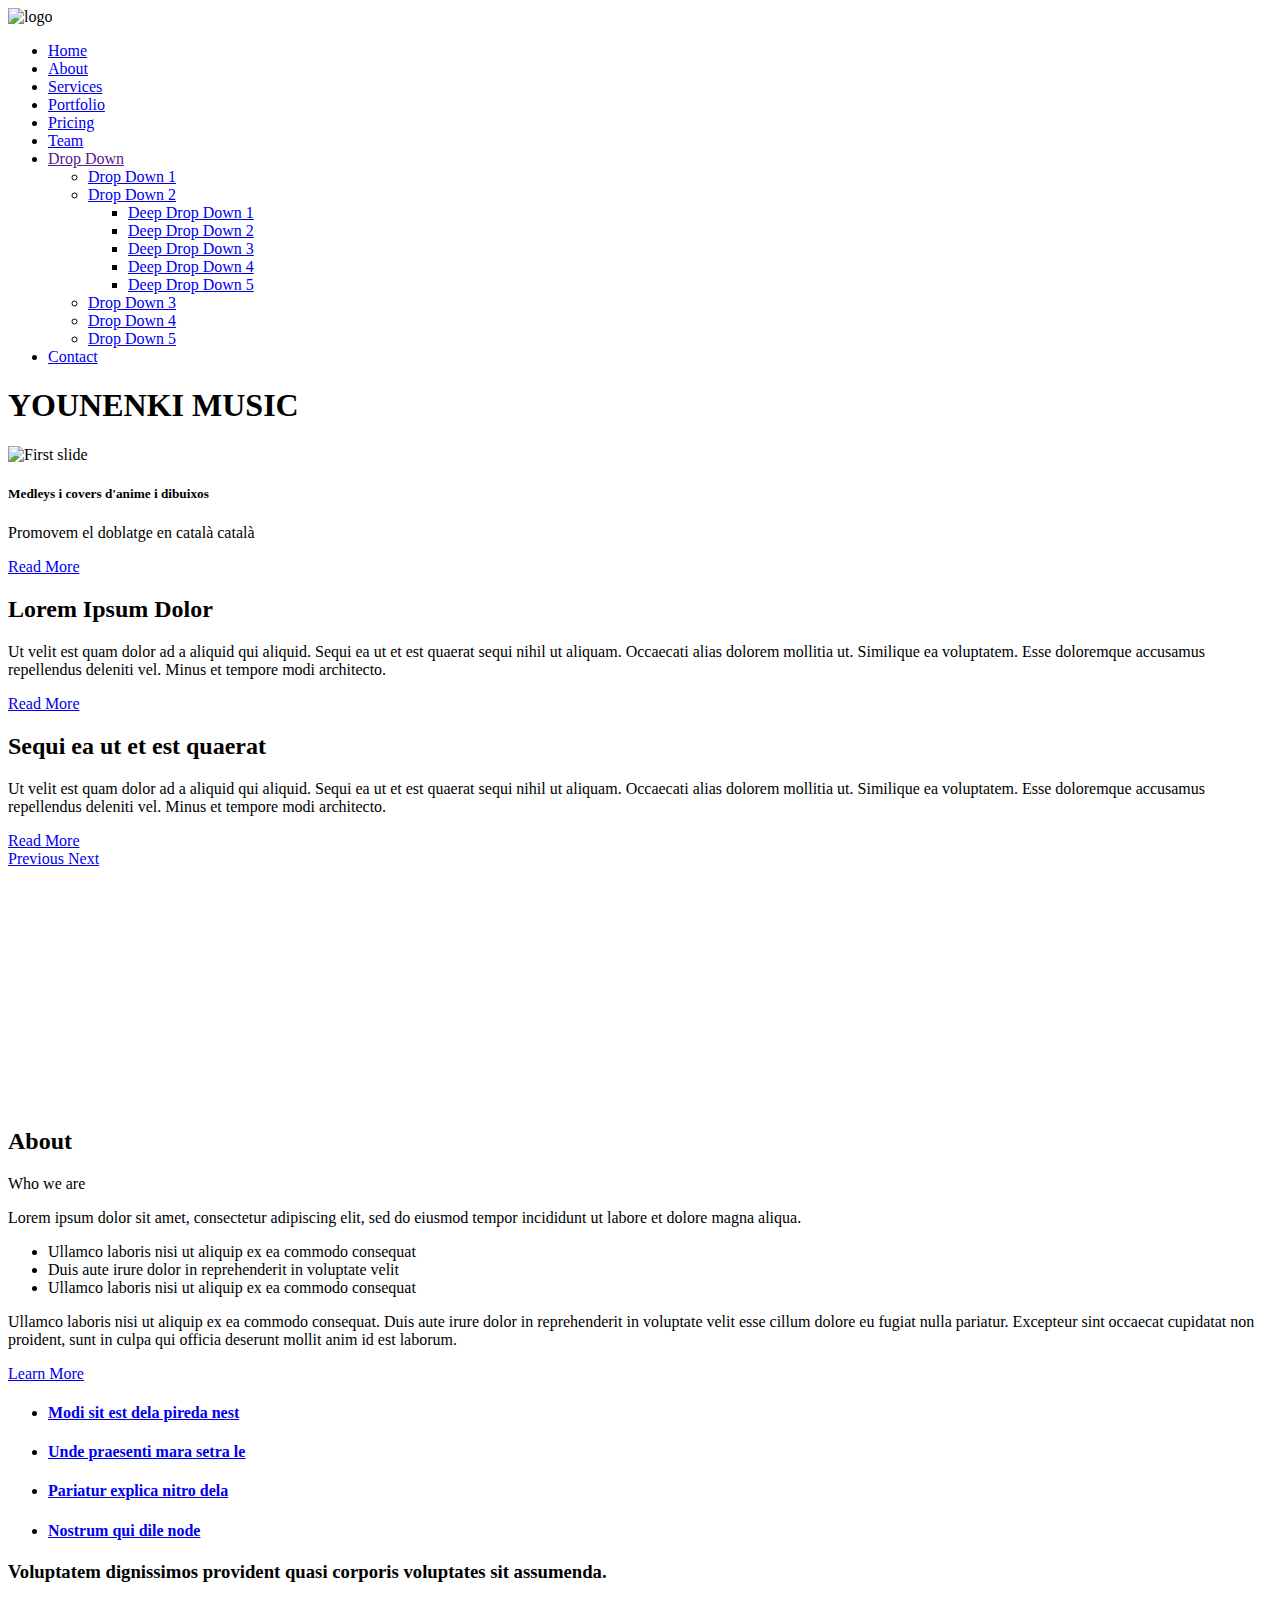
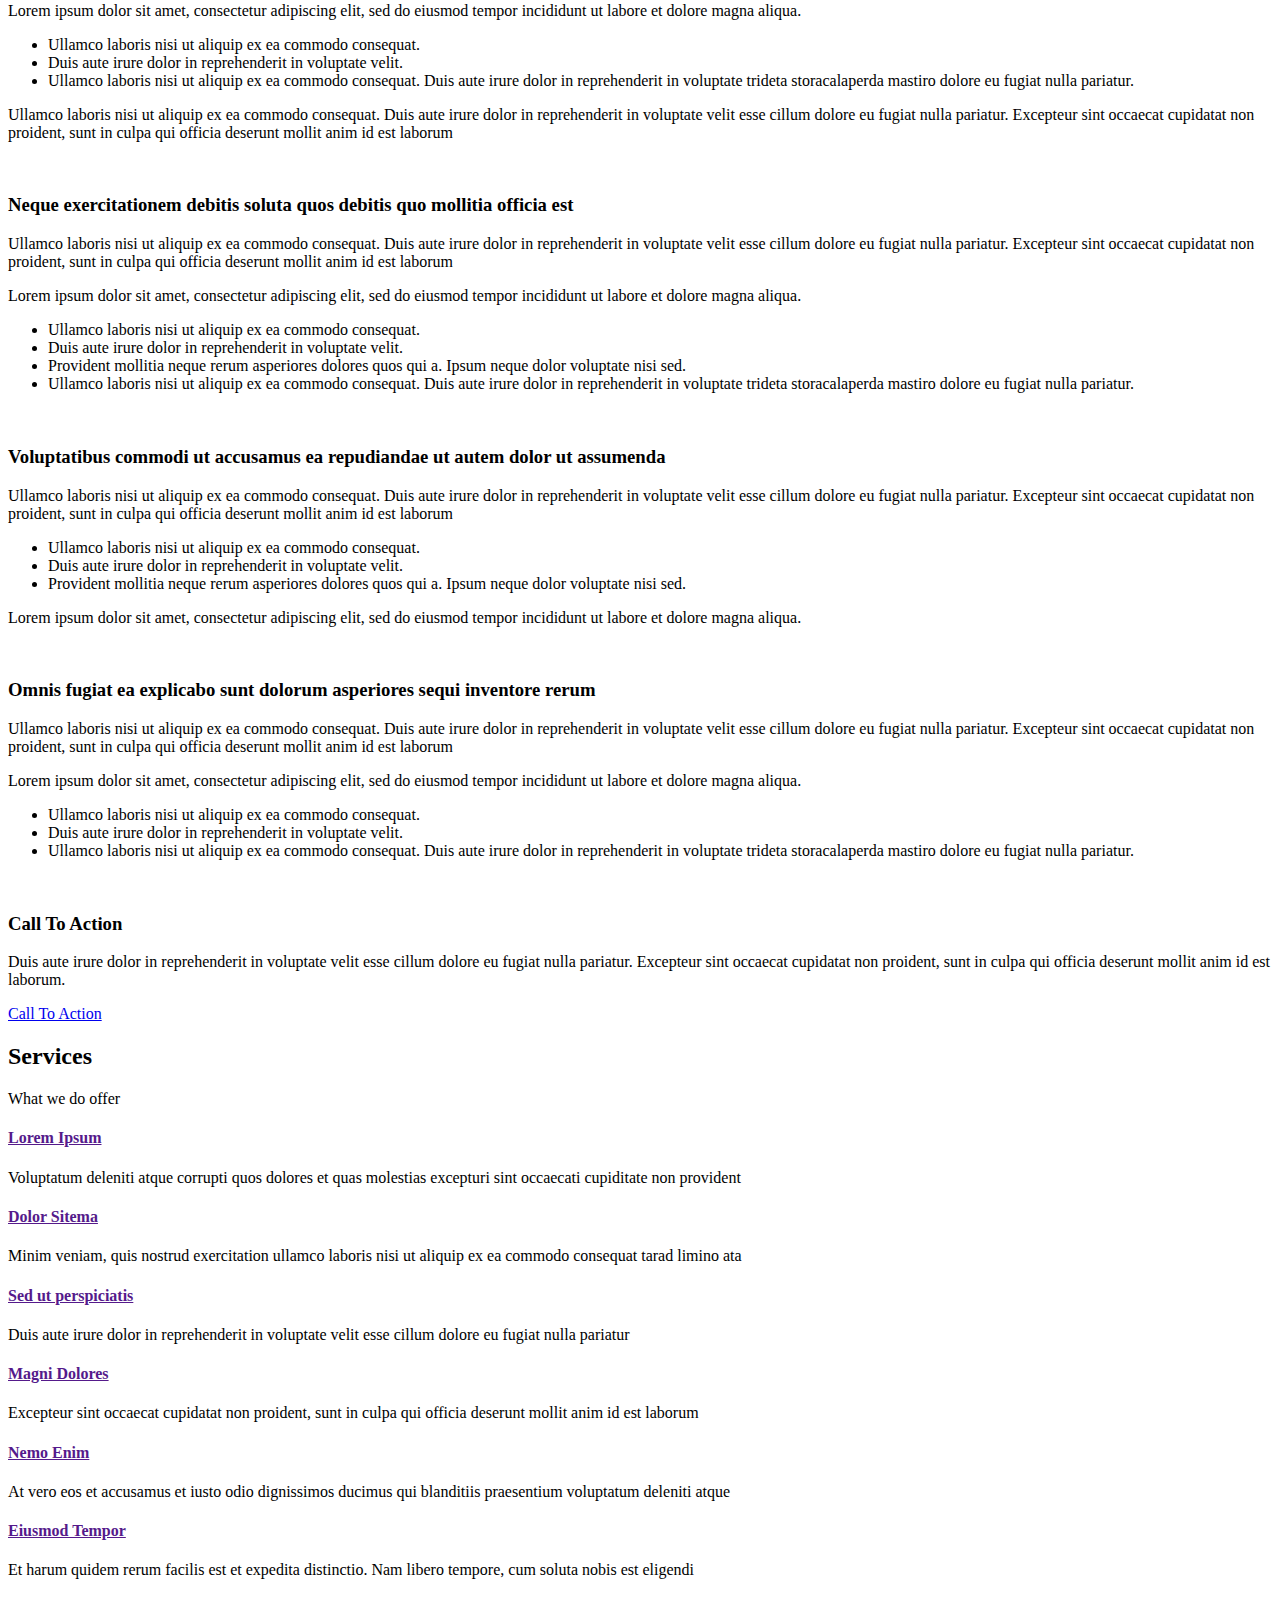
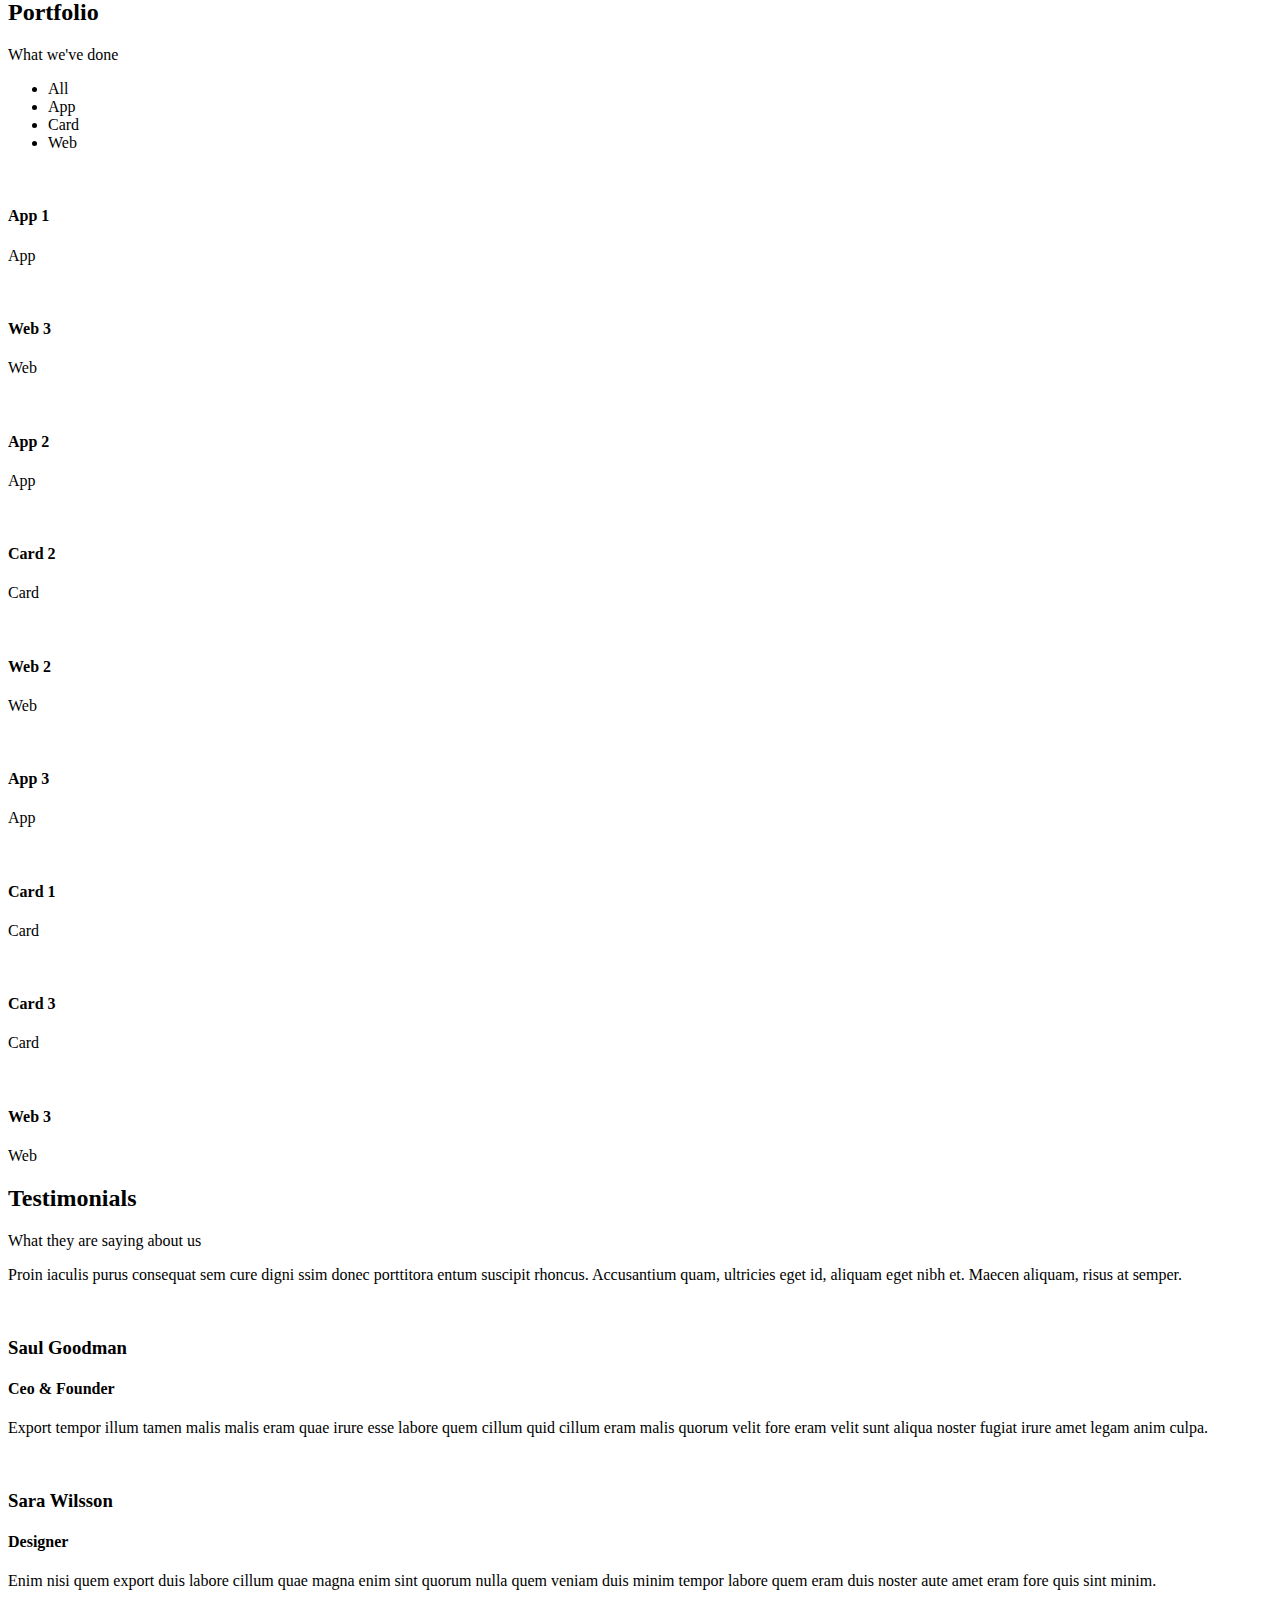
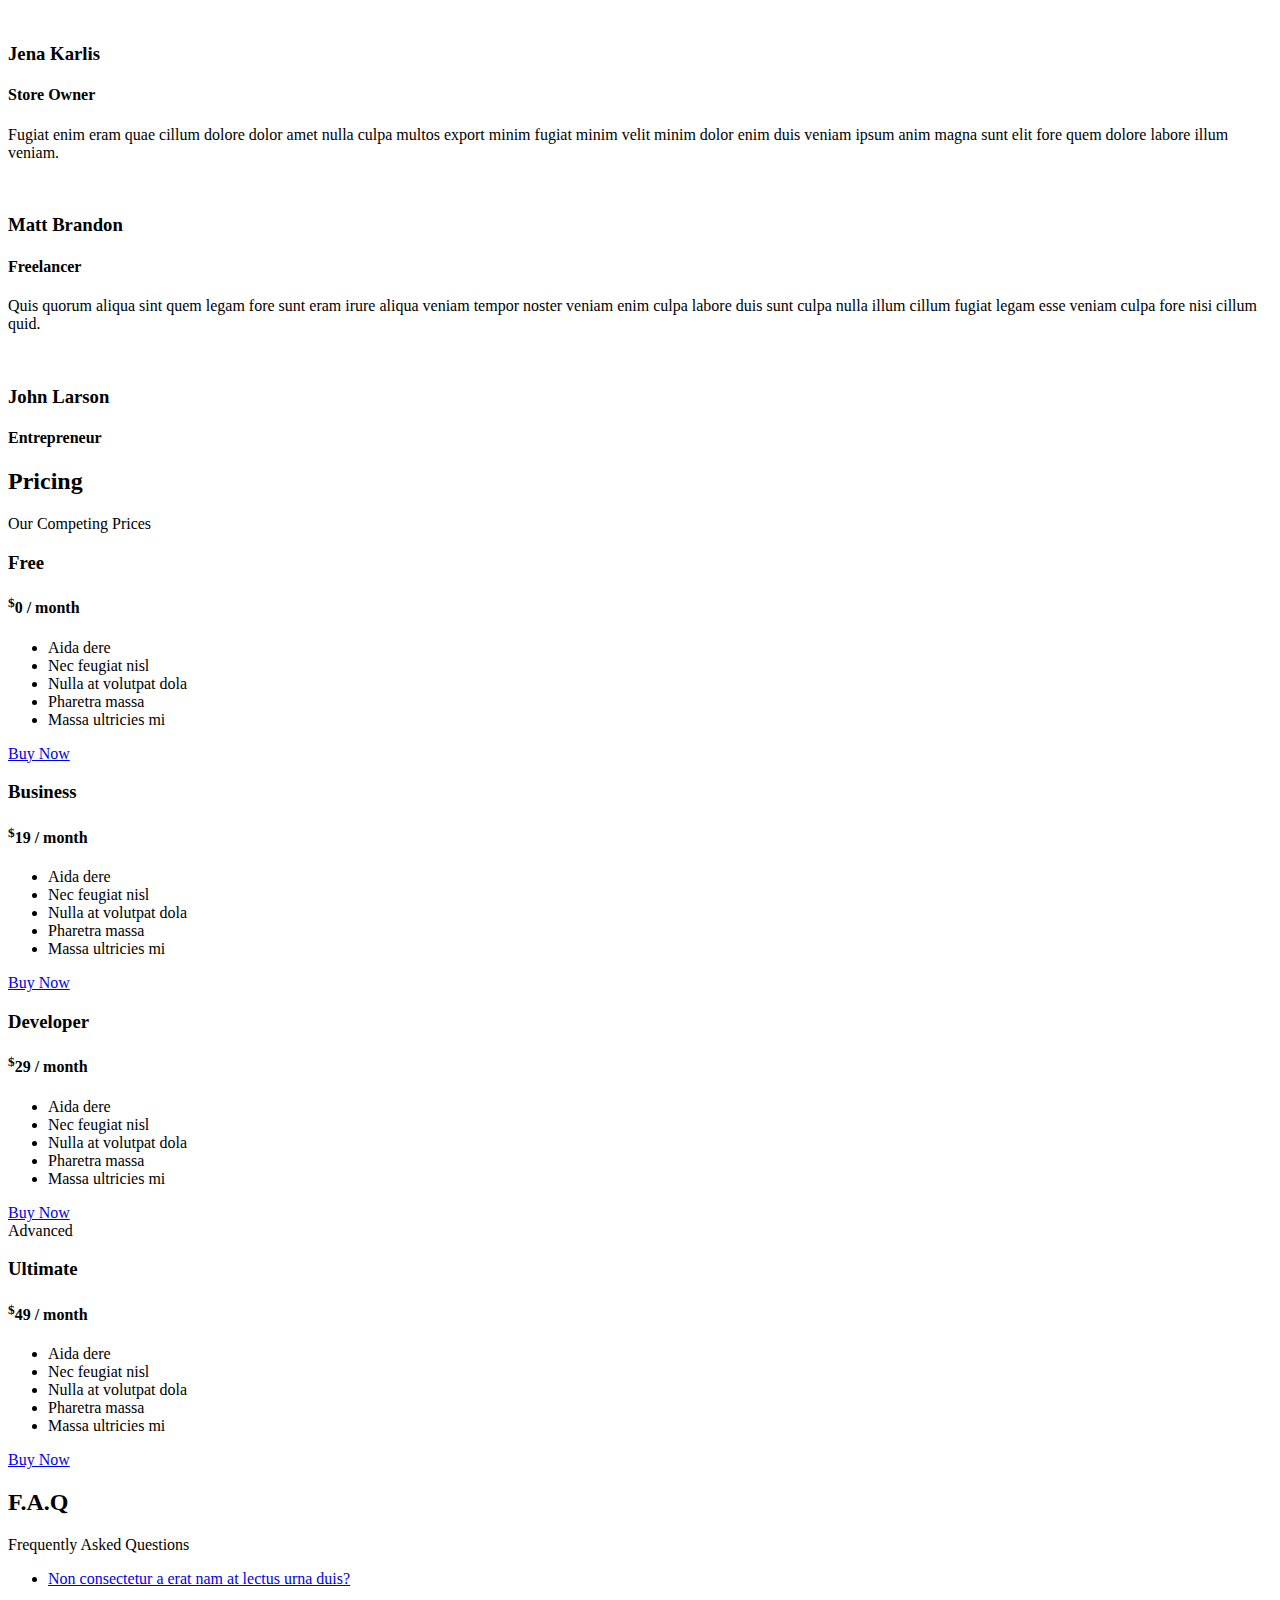
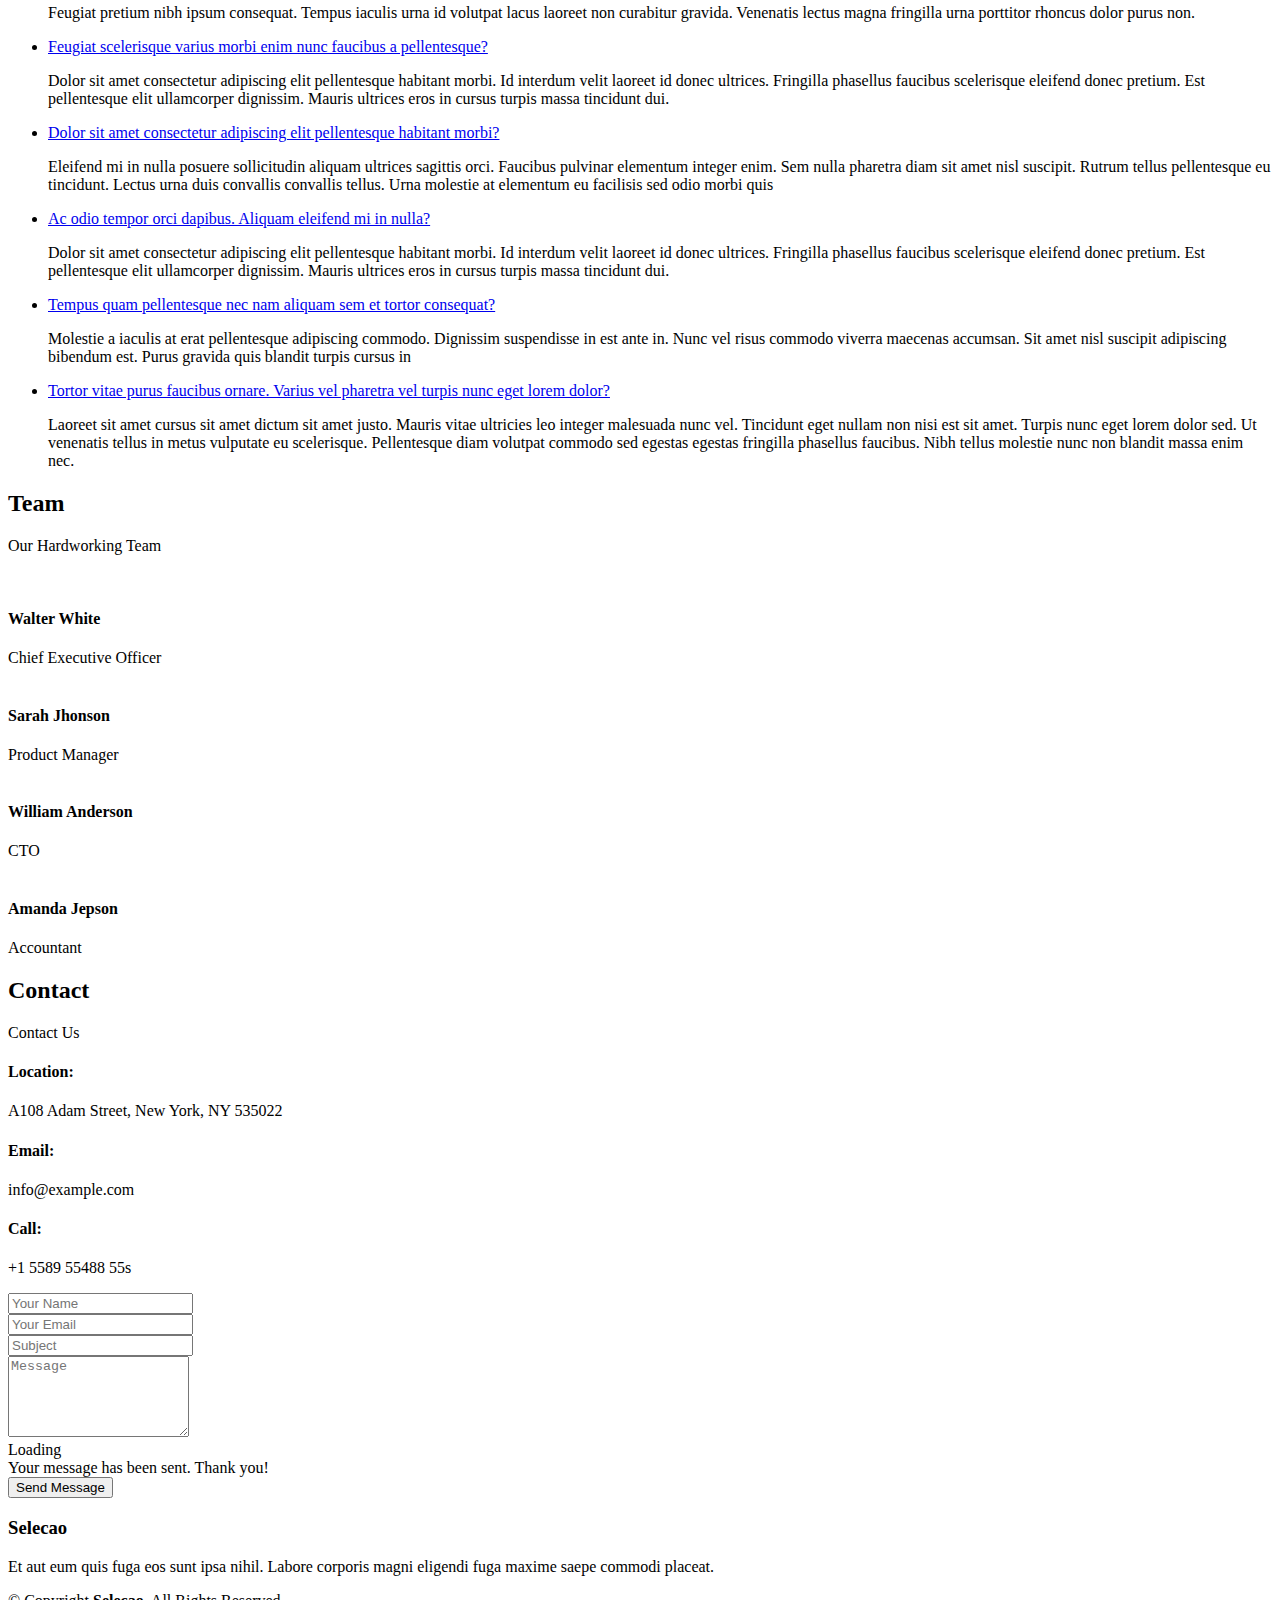
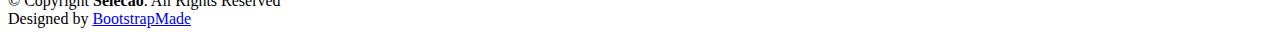
==== Ercercici N3/index.html @ 66151af5 "no message" ====
<!DOCTYPE html>
<html lang="en">

<head>
  <meta charset="utf-8">
  <meta content="width=device-width, initial-scale=1.0" name="viewport">

  <title>Selecao Bootstrap Template - Index</title>
  <meta content="" name="description">
  <meta content="" name="keywords">

  <!-- Favicons -->
  <link href="assets/img/favicon.png" rel="icon">
  <link href="assets/img/apple-touch-icon.png" rel="apple-touch-icon">

  <!-- Google Fonts -->
  <link
    href="https://fonts.googleapis.com/css?family=Open+Sans:300,300i,400,400i,600,600i,700,700i|Raleway:300,300i,400,400i,500,500i,600,600i,700,700i|Poppins:300,300i,400,400i,500,500i,600,600i,700,700i"
    rel="stylesheet">

  <!-- Vendor CSS Files -->
  <link href="assets/vendor/bootstrap/css/bootstrap.min.css" rel="stylesheet">
  <link href="assets/vendor/icofont/icofont.min.css" rel="stylesheet">
  <link href="assets/vendor/boxicons/css/boxicons.min.css" rel="stylesheet">
  <link href="assets/vendor/animate.css/animate.min.css" rel="stylesheet">
  <link href="assets/vendor/remixicon/remixicon.css" rel="stylesheet">
  <link href="assets/vendor/line-awesome/css/line-awesome.min.css" rel="stylesheet">
  <link href="assets/vendor/venobox/venobox.css" rel="stylesheet">
  <link href="assets/vendor/owl.carousel/assets/owl.carousel.min.css" rel="stylesheet">
  <link href="assets/vendor/aos/aos.css" rel="stylesheet">

  <!-- Template Main CSS File -->
  <link href="assets/css/style.css" rel="stylesheet">

  <!-- =======================================================
  * Template Name: Selecao - v2.3.1
  * Template URL: https://bootstrapmade.com/selecao-bootstrap-template/
  * Author: BootstrapMade.com
  * License: https://bootstrapmade.com/license/
  ======================================================== -->
</head>

<body>

  <!-- ======= Header ======= -->
  <header id="header" class="fixed-top d-flex align-items-center  header-transparent ">
    <div class="container d-flex align-items-center">
      <div class="logo mr-auto">
       <img src="/Bootstrap/Exercici N1 N2/img/logo.png" alt=logo>
        <!-- Uncomment below if you prefer to use an image logo -->
        <!-- <a href="index.html"><img src="assets/img/logo.png" alt="" class="img-fluid"></a>-->
      </div>

      <nav class="nav-menu d-none d-lg-block">
        <ul>
          <li class="active"><a href="index.html">Home</a></li>
          <li><a href="#about">About</a></li>
          <li><a href="#services">Services</a></li>
          <li><a href="#portfolio">Portfolio</a></li>
          <li><a href="#pricing">Pricing</a></li>
          <li><a href="#team">Team</a></li>
          <li class="drop-down"><a href="">Drop Down</a>
            <ul>
              <li><a href="#">Drop Down 1</a></li>
              <li class="drop-down"><a href="#">Drop Down 2</a>
                <ul>
                  <li><a href="#">Deep Drop Down 1</a></li>
                  <li><a href="#">Deep Drop Down 2</a></li>
                  <li><a href="#">Deep Drop Down 3</a></li>
                  <li><a href="#">Deep Drop Down 4</a></li>
                  <li><a href="#">Deep Drop Down 5</a></li>
                </ul>
              </li>
              <li><a href="#">Drop Down 3</a></li>
              <li><a href="#">Drop Down 4</a></li>
              <li><a href="#">Drop Down 5</a></li>
            </ul>
          </li>
          <li><a href="#contact">Contact</a></li>

        </ul>
      </nav><!-- .nav-menu -->

    </div>
  </header><!-- End Header -->

  <!-- ======= Hero Section ======= -->
  <section id="hero" class="d-flex flex-column justify-content-end align-items-center">
    <div id="heroCarousel" class="container carousel carousel-fade" data-ride="carousel">

      <!-- Slide 1 -->
      <div class="carousel-item active">
        <div class="carousel-container">
          <h1>YOUNENKI MUSIC</h1>
          <div id="logo-slide1">
            <img class= "w-50" src="/Bootstrap/Exercici N1 N2/img/logo.png" alt="First slide">

          </div>
          <div class="carousel-caption d-none d-md-block">
            <h5>Medleys i covers d'anime i dibuixos</h5>
            <p class="animate__animated animate__fadeInUp">Promovem el doblatge en català català<!DOCTYPE html>
            <html lang="en">
            <head>
              <meta charset="UTF-8">
              <meta http-equiv="X-UA-Compatible" content="IE=edge">
              <meta name="viewport" content="width=device-width, initial-scale=1.0">
              <title>Document</title>
            </head>
            <body>
              
            </body>
            </html></p>
            <a href="#about" class="btn-get-started animate__animated animate__fadeInUp scrollto">Read More</a>
          </div>
        </div>
      </div>

      <!-- Slide 2 -->
      <div class="carousel-item">
        <div class="carousel-container">
          <h2 class="animate__animated animate__fadeInDown">Lorem Ipsum Dolor</h2>
          <p class="animate__animated animate__fadeInUp">Ut velit est quam dolor ad a aliquid qui aliquid. Sequi ea ut
            et est quaerat sequi nihil ut aliquam. Occaecati alias dolorem mollitia ut. Similique ea voluptatem. Esse
            doloremque accusamus repellendus deleniti vel. Minus et tempore modi architecto.</p>
          <a href="#about" class="btn-get-started animate__animated animate__fadeInUp scrollto">Read More</a>
        </div>
      </div>

      <!-- Slide 3 -->
      <div class="carousel-item">
        <div class="carousel-container">
          <h2 class="animate__animated animate__fadeInDown">Sequi ea ut et est quaerat</h2>
          <p class="animate__animated animate__fadeInUp">Ut velit est quam dolor ad a aliquid qui aliquid. Sequi ea ut
            et est quaerat sequi nihil ut aliquam. Occaecati alias dolorem mollitia ut. Similique ea voluptatem. Esse
            doloremque accusamus repellendus deleniti vel. Minus et tempore modi architecto.</p>
          <a href="#about" class="btn-get-started animate__animated animate__fadeInUp scrollto">Read More</a>
        </div>
      </div>

      <a class="carousel-control-prev" href="#heroCarousel" role="button" data-slide="prev">
        <span class="carousel-control-prev-icon bx bx-chevron-left" aria-hidden="true"></span>
        <span class="sr-only">Previous</span>
      </a>

      <a class="carousel-control-next" href="#heroCarousel" role="button" data-slide="next">
        <span class="carousel-control-next-icon bx bx-chevron-right" aria-hidden="true"></span>
        <span class="sr-only">Next</span>
      </a>

    </div>

    <svg class="hero-waves" xmlns="http://www.w3.org/2000/svg" xmlns:xlink="http://www.w3.org/1999/xlink"
      viewBox="0 24 150 28 " preserveAspectRatio="none">
      <defs>
        <path id="wave-path" d="M-160 44c30 0 58-18 88-18s 58 18 88 18 58-18 88-18 58 18 88 18 v44h-352z">
      </defs>
      <g class="wave1">
        <use xlink:href="#wave-path" x="50" y="3" fill="rgba(255,255,255, .1)">
      </g>
      <g class="wave2">
        <use xlink:href="#wave-path" x="50" y="0" fill="rgba(255,255,255, .2)">
      </g>
      <g class="wave3">
        <use xlink:href="#wave-path" x="50" y="9" fill="#fff">
      </g>
    </svg>

  </section><!-- End Hero -->

  <main id="main">

    <!-- ======= About Section ======= -->
    <section id="about" class="about">
      <div class="container">

        <div class="section-title" data-aos="zoom-out">
          <h2>About</h2>
          <p>Who we are</p>
        </div>

        <div class="row content" data-aos="fade-up">
          <div class="col-lg-6">
            <p>
              Lorem ipsum dolor sit amet, consectetur adipiscing elit, sed do eiusmod tempor incididunt ut labore et
              dolore
              magna aliqua.
            </p>
            <ul>
              <li><i class="ri-check-double-line"></i> Ullamco laboris nisi ut aliquip ex ea commodo consequat</li>
              <li><i class="ri-check-double-line"></i> Duis aute irure dolor in reprehenderit in voluptate velit</li>
              <li><i class="ri-check-double-line"></i> Ullamco laboris nisi ut aliquip ex ea commodo consequat</li>
            </ul>
          </div>
          <div class="col-lg-6 pt-4 pt-lg-0">
            <p>
              Ullamco laboris nisi ut aliquip ex ea commodo consequat. Duis aute irure dolor in reprehenderit in
              voluptate
              velit esse cillum dolore eu fugiat nulla pariatur. Excepteur sint occaecat cupidatat non proident, sunt in
              culpa qui officia deserunt mollit anim id est laborum.
            </p>
            <a href="#" class="btn-learn-more">Learn More</a>
          </div>
        </div>

      </div>
    </section><!-- End About Section -->

    <!-- ======= Features Section ======= -->
    <section id="features" class="features">
      <div class="container">

        <ul class="nav nav-tabs row d-flex">
          <li class="nav-item col-3" data-aos="zoom-in">
            <a class="nav-link active show" data-toggle="tab" href="#tab-1">
              <i class="ri-gps-line"></i>
              <h4 class="d-none d-lg-block">Modi sit est dela pireda nest</h4>
            </a>
          </li>
          <li class="nav-item col-3" data-aos="zoom-in" data-aos-delay="100">
            <a class="nav-link" data-toggle="tab" href="#tab-2">
              <i class="ri-body-scan-line"></i>
              <h4 class="d-none d-lg-block">Unde praesenti mara setra le</h4>
            </a>
          </li>
          <li class="nav-item col-3" data-aos="zoom-in" data-aos-delay="200">
            <a class="nav-link" data-toggle="tab" href="#tab-3">
              <i class="ri-sun-line"></i>
              <h4 class="d-none d-lg-block">Pariatur explica nitro dela</h4>
            </a>
          </li>
          <li class="nav-item col-3" data-aos="zoom-in" data-aos-delay="300">
            <a class="nav-link" data-toggle="tab" href="#tab-4">
              <i class="ri-store-line"></i>
              <h4 class="d-none d-lg-block">Nostrum qui dile node</h4>
            </a>
          </li>
        </ul>

        <div class="tab-content" data-aos="fade-up">
          <div class="tab-pane active show" id="tab-1">
            <div class="row">
              <div class="col-lg-6 order-2 order-lg-1 mt-3 mt-lg-0">
                <h3>Voluptatem dignissimos provident quasi corporis voluptates sit assumenda.</h3>
                <p class="font-italic">
                  Lorem ipsum dolor sit amet, consectetur adipiscing elit, sed do eiusmod tempor incididunt ut labore et
                  dolore
                  magna aliqua.
                </p>
                <ul>
                  <li><i class="ri-check-double-line"></i> Ullamco laboris nisi ut aliquip ex ea commodo consequat.</li>
                  <li><i class="ri-check-double-line"></i> Duis aute irure dolor in reprehenderit in voluptate velit.
                  </li>
                  <li><i class="ri-check-double-line"></i> Ullamco laboris nisi ut aliquip ex ea commodo consequat. Duis
                    aute irure dolor in reprehenderit in voluptate trideta storacalaperda mastiro dolore eu fugiat nulla
                    pariatur.</li>
                </ul>
                <p>
                  Ullamco laboris nisi ut aliquip ex ea commodo consequat. Duis aute irure dolor in reprehenderit in
                  voluptate
                  velit esse cillum dolore eu fugiat nulla pariatur. Excepteur sint occaecat cupidatat non proident,
                  sunt in
                  culpa qui officia deserunt mollit anim id est laborum
                </p>
              </div>
              <div class="col-lg-6 order-1 order-lg-2 text-center">
                <img src="assets/img/features-1.png" alt="" class="img-fluid">
              </div>
            </div>
          </div>
          <div class="tab-pane" id="tab-2">
            <div class="row">
              <div class="col-lg-6 order-2 order-lg-1 mt-3 mt-lg-0">
                <h3>Neque exercitationem debitis soluta quos debitis quo mollitia officia est</h3>
                <p>
                  Ullamco laboris nisi ut aliquip ex ea commodo consequat. Duis aute irure dolor in reprehenderit in
                  voluptate
                  velit esse cillum dolore eu fugiat nulla pariatur. Excepteur sint occaecat cupidatat non proident,
                  sunt in
                  culpa qui officia deserunt mollit anim id est laborum
                </p>
                <p class="font-italic">
                  Lorem ipsum dolor sit amet, consectetur adipiscing elit, sed do eiusmod tempor incididunt ut labore et
                  dolore
                  magna aliqua.
                </p>
                <ul>
                  <li><i class="ri-check-double-line"></i> Ullamco laboris nisi ut aliquip ex ea commodo consequat.</li>
                  <li><i class="ri-check-double-line"></i> Duis aute irure dolor in reprehenderit in voluptate velit.
                  </li>
                  <li><i class="ri-check-double-line"></i> Provident mollitia neque rerum asperiores dolores quos qui a.
                    Ipsum neque dolor voluptate nisi sed.</li>
                  <li><i class="ri-check-double-line"></i> Ullamco laboris nisi ut aliquip ex ea commodo consequat. Duis
                    aute irure dolor in reprehenderit in voluptate trideta storacalaperda mastiro dolore eu fugiat nulla
                    pariatur.</li>
                </ul>
              </div>
              <div class="col-lg-6 order-1 order-lg-2 text-center">
                <img src="assets/img/features-2.png" alt="" class="img-fluid">
              </div>
            </div>
          </div>
          <div class="tab-pane" id="tab-3">
            <div class="row">
              <div class="col-lg-6 order-2 order-lg-1 mt-3 mt-lg-0">
                <h3>Voluptatibus commodi ut accusamus ea repudiandae ut autem dolor ut assumenda</h3>
                <p>
                  Ullamco laboris nisi ut aliquip ex ea commodo consequat. Duis aute irure dolor in reprehenderit in
                  voluptate
                  velit esse cillum dolore eu fugiat nulla pariatur. Excepteur sint occaecat cupidatat non proident,
                  sunt in
                  culpa qui officia deserunt mollit anim id est laborum
                </p>
                <ul>
                  <li><i class="ri-check-double-line"></i> Ullamco laboris nisi ut aliquip ex ea commodo consequat.</li>
                  <li><i class="ri-check-double-line"></i> Duis aute irure dolor in reprehenderit in voluptate velit.
                  </li>
                  <li><i class="ri-check-double-line"></i> Provident mollitia neque rerum asperiores dolores quos qui a.
                    Ipsum neque dolor voluptate nisi sed.</li>
                </ul>
                <p class="font-italic">
                  Lorem ipsum dolor sit amet, consectetur adipiscing elit, sed do eiusmod tempor incididunt ut labore et
                  dolore
                  magna aliqua.
                </p>
              </div>
              <div class="col-lg-6 order-1 order-lg-2 text-center">
                <img src="assets/img/features-3.png" alt="" class="img-fluid">
              </div>
            </div>
          </div>
          <div class="tab-pane" id="tab-4">
            <div class="row">
              <div class="col-lg-6 order-2 order-lg-1 mt-3 mt-lg-0">
                <h3>Omnis fugiat ea explicabo sunt dolorum asperiores sequi inventore rerum</h3>
                <p>
                  Ullamco laboris nisi ut aliquip ex ea commodo consequat. Duis aute irure dolor in reprehenderit in
                  voluptate
                  velit esse cillum dolore eu fugiat nulla pariatur. Excepteur sint occaecat cupidatat non proident,
                  sunt in
                  culpa qui officia deserunt mollit anim id est laborum
                </p>
                <p class="font-italic">
                  Lorem ipsum dolor sit amet, consectetur adipiscing elit, sed do eiusmod tempor incididunt ut labore et
                  dolore
                  magna aliqua.
                </p>
                <ul>
                  <li><i class="ri-check-double-line"></i> Ullamco laboris nisi ut aliquip ex ea commodo consequat.</li>
                  <li><i class="ri-check-double-line"></i> Duis aute irure dolor in reprehenderit in voluptate velit.
                  </li>
                  <li><i class="ri-check-double-line"></i> Ullamco laboris nisi ut aliquip ex ea commodo consequat. Duis
                    aute irure dolor in reprehenderit in voluptate trideta storacalaperda mastiro dolore eu fugiat nulla
                    pariatur.</li>
                </ul>
              </div>
              <div class="col-lg-6 order-1 order-lg-2 text-center">
                <img src="assets/img/features-4.png" alt="" class="img-fluid">
              </div>
            </div>
          </div>
        </div>

      </div>
    </section><!-- End Features Section -->

    <!-- ======= Cta Section ======= -->
    <section id="cta" class="cta">
      <div class="container">

        <div class="row" data-aos="zoom-out">
          <div class="col-lg-9 text-center text-lg-left">
            <h3>Call To Action</h3>
            <p> Duis aute irure dolor in reprehenderit in voluptate velit esse cillum dolore eu fugiat nulla pariatur.
              Excepteur sint occaecat cupidatat non proident, sunt in culpa qui officia deserunt mollit anim id est
              laborum.</p>
          </div>
          <div class="col-lg-3 cta-btn-container text-center">
            <a class="cta-btn align-middle" href="#">Call To Action</a>
          </div>
        </div>

      </div>
    </section><!-- End Cta Section -->

    <!-- ======= Services Section ======= -->
    <section id="services" class="services">
      <div class="container">

        <div class="section-title" data-aos="zoom-out">
          <h2>Services</h2>
          <p>What we do offer</p>
        </div>

        <div class="row">
          <div class="col-lg-4 col-md-6">
            <div class="icon-box" data-aos="zoom-in-left">
              <div class="icon"><i class="las la-basketball-ball" style="color: #ff689b;"></i></div>
              <h4 class="title"><a href="">Lorem Ipsum</a></h4>
              <p class="description">Voluptatum deleniti atque corrupti quos dolores et quas molestias excepturi sint
                occaecati cupiditate non provident</p>
            </div>
          </div>
          <div class="col-lg-4 col-md-6 mt-5 mt-md-0">
            <div class="icon-box" data-aos="zoom-in-left" data-aos-delay="100">
              <div class="icon"><i class="las la-book" style="color: #e9bf06;"></i></div>
              <h4 class="title"><a href="">Dolor Sitema</a></h4>
              <p class="description">Minim veniam, quis nostrud exercitation ullamco laboris nisi ut aliquip ex ea
                commodo consequat tarad limino ata</p>
            </div>
          </div>

          <div class="col-lg-4 col-md-6 mt-5 mt-lg-0 ">
            <div class="icon-box" data-aos="zoom-in-left" data-aos-delay="200">
              <div class="icon"><i class="las la-file-alt" style="color: #3fcdc7;"></i></div>
              <h4 class="title"><a href="">Sed ut perspiciatis</a></h4>
              <p class="description">Duis aute irure dolor in reprehenderit in voluptate velit esse cillum dolore eu
                fugiat nulla pariatur</p>
            </div>
          </div>
          <div class="col-lg-4 col-md-6 mt-5">
            <div class="icon-box" data-aos="zoom-in-left" data-aos-delay="300">
              <div class="icon"><i class="las la-tachometer-alt" style="color:#41cf2e;"></i></div>
              <h4 class="title"><a href="">Magni Dolores</a></h4>
              <p class="description">Excepteur sint occaecat cupidatat non proident, sunt in culpa qui officia deserunt
                mollit anim id est laborum</p>
            </div>
          </div>

          <div class="col-lg-4 col-md-6 mt-5">
            <div class="icon-box" data-aos="zoom-in-left" data-aos-delay="400">
              <div class="icon"><i class="las la-globe-americas" style="color: #d6ff22;"></i></div>
              <h4 class="title"><a href="">Nemo Enim</a></h4>
              <p class="description">At vero eos et accusamus et iusto odio dignissimos ducimus qui blanditiis
                praesentium voluptatum deleniti atque</p>
            </div>
          </div>
          <div class="col-lg-4 col-md-6 mt-5">
            <div class="icon-box" data-aos="zoom-in-left" data-aos-delay="500">
              <div class="icon"><i class="las la-clock" style="color: #4680ff;"></i></div>
              <h4 class="title"><a href="">Eiusmod Tempor</a></h4>
              <p class="description">Et harum quidem rerum facilis est et expedita distinctio. Nam libero tempore, cum
                soluta nobis est eligendi</p>
            </div>
          </div>
        </div>

      </div>
    </section><!-- End Services Section -->

    <!-- ======= Portfolio Section ======= -->
    <section id="portfolio" class="portfolio">
      <div class="container">

        <div class="section-title" data-aos="zoom-out">
          <h2>Portfolio</h2>
          <p>What we've done</p>
        </div>

        <ul id="portfolio-flters" class="d-flex justify-content-end" data-aos="fade-up">
          <li data-filter="*" class="filter-active">All</li>
          <li data-filter=".filter-app">App</li>
          <li data-filter=".filter-card">Card</li>
          <li data-filter=".filter-web">Web</li>
        </ul>

        <div class="row portfolio-container" data-aos="fade-up">

          <div class="col-lg-4 col-md-6 portfolio-item filter-app">
            <div class="portfolio-img"><img src="assets/img/portfolio/portfolio-1.jpg" class="img-fluid" alt=""></div>
            <div class="portfolio-info">
              <h4>App 1</h4>
              <p>App</p>
              <a href="assets/img/portfolio/portfolio-1.jpg" data-gall="portfolioGallery" class="venobox preview-link"
                title="App 1"><i class="bx bx-plus"></i></a>
              <a href="portfolio-details.html" class="details-link" title="More Details"><i class="bx bx-link"></i></a>
            </div>
          </div>

          <div class="col-lg-4 col-md-6 portfolio-item filter-web">
            <div class="portfolio-img"><img src="assets/img/portfolio/portfolio-2.jpg" class="img-fluid" alt=""></div>
            <div class="portfolio-info">
              <h4>Web 3</h4>
              <p>Web</p>
              <a href="assets/img/portfolio/portfolio-2.jpg" data-gall="portfolioGallery" class="venobox preview-link"
                title="Web 3"><i class="bx bx-plus"></i></a>
              <a href="portfolio-details.html" class="details-link" title="More Details"><i class="bx bx-link"></i></a>
            </div>
          </div>

          <div class="col-lg-4 col-md-6 portfolio-item filter-app">
            <div class="portfolio-img"><img src="assets/img/portfolio/portfolio-3.jpg" class="img-fluid" alt=""></div>
            <div class="portfolio-info">
              <h4>App 2</h4>
              <p>App</p>
              <a href="assets/img/portfolio/portfolio-3.jpg" data-gall="portfolioGallery" class="venobox preview-link"
                title="App 2"><i class="bx bx-plus"></i></a>
              <a href="portfolio-details.html" class="details-link" title="More Details"><i class="bx bx-link"></i></a>
            </div>
          </div>

          <div class="col-lg-4 col-md-6 portfolio-item filter-card">
            <div class="portfolio-img"><img src="assets/img/portfolio/portfolio-4.jpg" class="img-fluid" alt=""></div>
            <div class="portfolio-info">
              <h4>Card 2</h4>
              <p>Card</p>
              <a href="assets/img/portfolio/portfolio-4.jpg" data-gall="portfolioGallery" class="venobox preview-link"
                title="Card 2"><i class="bx bx-plus"></i></a>
              <a href="portfolio-details.html" class="details-link" title="More Details"><i class="bx bx-link"></i></a>
            </div>
          </div>

          <div class="col-lg-4 col-md-6 portfolio-item filter-web">
            <div class="portfolio-img"><img src="assets/img/portfolio/portfolio-5.jpg" class="img-fluid" alt=""></div>
            <div class="portfolio-info">
              <h4>Web 2</h4>
              <p>Web</p>
              <a href="assets/img/portfolio/portfolio-5.jpg" data-gall="portfolioGallery" class="venobox preview-link"
                title="Web 2"><i class="bx bx-plus"></i></a>
              <a href="portfolio-details.html" class="details-link" title="More Details"><i class="bx bx-link"></i></a>
            </div>
          </div>

          <div class="col-lg-4 col-md-6 portfolio-item filter-app">
            <div class="portfolio-img"><img src="assets/img/portfolio/portfolio-6.jpg" class="img-fluid" alt=""></div>
            <div class="portfolio-info">
              <h4>App 3</h4>
              <p>App</p>
              <a href="assets/img/portfolio/portfolio-6.jpg" data-gall="portfolioGallery" class="venobox preview-link"
                title="App 3"><i class="bx bx-plus"></i></a>
              <a href="portfolio-details.html" class="details-link" title="More Details"><i class="bx bx-link"></i></a>
            </div>
          </div>

          <div class="col-lg-4 col-md-6 portfolio-item filter-card">
            <div class="portfolio-img"><img src="assets/img/portfolio/portfolio-7.jpg" class="img-fluid" alt=""></div>
            <div class="portfolio-info">
              <h4>Card 1</h4>
              <p>Card</p>
              <a href="assets/img/portfolio/portfolio-7.jpg" data-gall="portfolioGallery" class="venobox preview-link"
                title="Card 1"><i class="bx bx-plus"></i></a>
              <a href="portfolio-details.html" class="details-link" title="More Details"><i class="bx bx-link"></i></a>
            </div>
          </div>

          <div class="col-lg-4 col-md-6 portfolio-item filter-card">
            <div class="portfolio-img"><img src="assets/img/portfolio/portfolio-8.jpg" class="img-fluid" alt=""></div>
            <div class="portfolio-info">
              <h4>Card 3</h4>
              <p>Card</p>
              <a href="assets/img/portfolio/portfolio-8.jpg" data-gall="portfolioGallery" class="venobox preview-link"
                title="Card 3"><i class="bx bx-plus"></i></a>
              <a href="portfolio-details.html" class="details-link" title="More Details"><i class="bx bx-link"></i></a>
            </div>
          </div>

          <div class="col-lg-4 col-md-6 portfolio-item filter-web">
            <div class="portfolio-img"><img src="assets/img/portfolio/portfolio-9.jpg" class="img-fluid" alt=""></div>
            <div class="portfolio-info">
              <h4>Web 3</h4>
              <p>Web</p>
              <a href="assets/img/portfolio/portfolio-9.jpg" data-gall="portfolioGallery" class="venobox preview-link"
                title="Web 3"><i class="bx bx-plus"></i></a>
              <a href="portfolio-details.html" class="details-link" title="More Details"><i class="bx bx-link"></i></a>
            </div>
          </div>

        </div>

      </div>
    </section><!-- End Portfolio Section -->

    <!-- ======= Testimonials Section ======= -->
    <section id="testimonials" class="testimonials">
      <div class="container">

        <div class="section-title" data-aos="zoom-out">
          <h2>Testimonials</h2>
          <p>What they are saying about us</p>
        </div>

        <div class="owl-carousel testimonials-carousel" data-aos="fade-up">

          <div class="testimonial-item">
            <p>
              <i class="bx bxs-quote-alt-left quote-icon-left"></i>
              Proin iaculis purus consequat sem cure digni ssim donec porttitora entum suscipit rhoncus. Accusantium
              quam, ultricies eget id, aliquam eget nibh et. Maecen aliquam, risus at semper.
              <i class="bx bxs-quote-alt-right quote-icon-right"></i>
            </p>
            <img src="assets/img/testimonials/testimonials-1.jpg" class="testimonial-img" alt="">
            <h3>Saul Goodman</h3>
            <h4>Ceo &amp; Founder</h4>
          </div>

          <div class="testimonial-item">
            <p>
              <i class="bx bxs-quote-alt-left quote-icon-left"></i>
              Export tempor illum tamen malis malis eram quae irure esse labore quem cillum quid cillum eram malis
              quorum velit fore eram velit sunt aliqua noster fugiat irure amet legam anim culpa.
              <i class="bx bxs-quote-alt-right quote-icon-right"></i>
            </p>
            <img src="assets/img/testimonials/testimonials-2.jpg" class="testimonial-img" alt="">
            <h3>Sara Wilsson</h3>
            <h4>Designer</h4>
          </div>

          <div class="testimonial-item">
            <p>
              <i class="bx bxs-quote-alt-left quote-icon-left"></i>
              Enim nisi quem export duis labore cillum quae magna enim sint quorum nulla quem veniam duis minim tempor
              labore quem eram duis noster aute amet eram fore quis sint minim.
              <i class="bx bxs-quote-alt-right quote-icon-right"></i>
            </p>
            <img src="assets/img/testimonials/testimonials-3.jpg" class="testimonial-img" alt="">
            <h3>Jena Karlis</h3>
            <h4>Store Owner</h4>
          </div>

          <div class="testimonial-item">
            <p>
              <i class="bx bxs-quote-alt-left quote-icon-left"></i>
              Fugiat enim eram quae cillum dolore dolor amet nulla culpa multos export minim fugiat minim velit minim
              dolor enim duis veniam ipsum anim magna sunt elit fore quem dolore labore illum veniam.
              <i class="bx bxs-quote-alt-right quote-icon-right"></i>
            </p>
            <img src="assets/img/testimonials/testimonials-4.jpg" class="testimonial-img" alt="">
            <h3>Matt Brandon</h3>
            <h4>Freelancer</h4>
          </div>

          <div class="testimonial-item">
            <p>
              <i class="bx bxs-quote-alt-left quote-icon-left"></i>
              Quis quorum aliqua sint quem legam fore sunt eram irure aliqua veniam tempor noster veniam enim culpa
              labore duis sunt culpa nulla illum cillum fugiat legam esse veniam culpa fore nisi cillum quid.
              <i class="bx bxs-quote-alt-right quote-icon-right"></i>
            </p>
            <img src="assets/img/testimonials/testimonials-5.jpg" class="testimonial-img" alt="">
            <h3>John Larson</h3>
            <h4>Entrepreneur</h4>
          </div>

        </div>

      </div>
    </section><!-- End Testimonials Section -->

    <!-- ======= Pricing Section ======= -->
    <section id="pricing" class="pricing">
      <div class="container">

        <div class="section-title" data-aos="zoom-out">
          <h2>Pricing</h2>
          <p>Our Competing Prices</p>
        </div>

        <div class="row">

          <div class="col-lg-3 col-md-6">
            <div class="box" data-aos="zoom-in">
              <h3>Free</h3>
              <h4><sup>$</sup>0<span> / month</span></h4>
              <ul>
                <li>Aida dere</li>
                <li>Nec feugiat nisl</li>
                <li>Nulla at volutpat dola</li>
                <li class="na">Pharetra massa</li>
                <li class="na">Massa ultricies mi</li>
              </ul>
              <div class="btn-wrap">
                <a href="#" class="btn-buy">Buy Now</a>
              </div>
            </div>
          </div>

          <div class="col-lg-3 col-md-6 mt-4 mt-md-0">
            <div class="box featured" data-aos="zoom-in" data-aos-delay="100">
              <h3>Business</h3>
              <h4><sup>$</sup>19<span> / month</span></h4>
              <ul>
                <li>Aida dere</li>
                <li>Nec feugiat nisl</li>
                <li>Nulla at volutpat dola</li>
                <li>Pharetra massa</li>
                <li class="na">Massa ultricies mi</li>
              </ul>
              <div class="btn-wrap">
                <a href="#" class="btn-buy">Buy Now</a>
              </div>
            </div>
          </div>

          <div class="col-lg-3 col-md-6 mt-4 mt-lg-0">
            <div class="box" data-aos="zoom-in" data-aos-delay="200">
              <h3>Developer</h3>
              <h4><sup>$</sup>29<span> / month</span></h4>
              <ul>
                <li>Aida dere</li>
                <li>Nec feugiat nisl</li>
                <li>Nulla at volutpat dola</li>
                <li>Pharetra massa</li>
                <li>Massa ultricies mi</li>
              </ul>
              <div class="btn-wrap">
                <a href="#" class="btn-buy">Buy Now</a>
              </div>
            </div>
          </div>

          <div class="col-lg-3 col-md-6 mt-4 mt-lg-0">
            <div class="box" data-aos="zoom-in" data-aos-delay="300">
              <span class="advanced">Advanced</span>
              <h3>Ultimate</h3>
              <h4><sup>$</sup>49<span> / month</span></h4>
              <ul>
                <li>Aida dere</li>
                <li>Nec feugiat nisl</li>
                <li>Nulla at volutpat dola</li>
                <li>Pharetra massa</li>
                <li>Massa ultricies mi</li>
              </ul>
              <div class="btn-wrap">
                <a href="#" class="btn-buy">Buy Now</a>
              </div>
            </div>
          </div>

        </div>

      </div>
    </section><!-- End Pricing Section -->

    <!-- ======= F.A.Q Section ======= -->
    <section id="faq" class="faq">
      <div class="container">

        <div class="section-title" data-aos="zoom-out">
          <h2>F.A.Q</h2>
          <p>Frequently Asked Questions</p>
        </div>

        <ul class="faq-list">

          <li data-aos="fade-up" data-aos-delay="100">
            <a data-toggle="collapse" class="" href="#faq1">Non consectetur a erat nam at lectus urna duis? <i
                class="icofont-simple-up"></i></a>
            <div id="faq1" class="collapse show" data-parent=".faq-list">
              <p>
                Feugiat pretium nibh ipsum consequat. Tempus iaculis urna id volutpat lacus laoreet non curabitur
                gravida. Venenatis lectus magna fringilla urna porttitor rhoncus dolor purus non.
              </p>
            </div>
          </li>

          <li data-aos="fade-up" data-aos-delay="200">
            <a data-toggle="collapse" href="#faq2" class="collapsed">Feugiat scelerisque varius morbi enim nunc faucibus
              a pellentesque? <i class="icofont-simple-up"></i></a>
            <div id="faq2" class="collapse" data-parent=".faq-list">
              <p>
                Dolor sit amet consectetur adipiscing elit pellentesque habitant morbi. Id interdum velit laoreet id
                donec ultrices. Fringilla phasellus faucibus scelerisque eleifend donec pretium. Est pellentesque elit
                ullamcorper dignissim. Mauris ultrices eros in cursus turpis massa tincidunt dui.
              </p>
            </div>
          </li>

          <li data-aos="fade-up" data-aos-delay="300">
            <a data-toggle="collapse" href="#faq3" class="collapsed">Dolor sit amet consectetur adipiscing elit
              pellentesque habitant morbi? <i class="icofont-simple-up"></i></a>
            <div id="faq3" class="collapse" data-parent=".faq-list">
              <p>
                Eleifend mi in nulla posuere sollicitudin aliquam ultrices sagittis orci. Faucibus pulvinar elementum
                integer enim. Sem nulla pharetra diam sit amet nisl suscipit. Rutrum tellus pellentesque eu tincidunt.
                Lectus urna duis convallis convallis tellus. Urna molestie at elementum eu facilisis sed odio morbi quis
              </p>
            </div>
          </li>

          <li data-aos="fade-up" data-aos-delay="400">
            <a data-toggle="collapse" href="#faq4" class="collapsed">Ac odio tempor orci dapibus. Aliquam eleifend mi in
              nulla? <i class="icofont-simple-up"></i></a>
            <div id="faq4" class="collapse" data-parent=".faq-list">
              <p>
                Dolor sit amet consectetur adipiscing elit pellentesque habitant morbi. Id interdum velit laoreet id
                donec ultrices. Fringilla phasellus faucibus scelerisque eleifend donec pretium. Est pellentesque elit
                ullamcorper dignissim. Mauris ultrices eros in cursus turpis massa tincidunt dui.
              </p>
            </div>
          </li>

          <li data-aos="fade-up" data-aos-delay="500">
            <a data-toggle="collapse" href="#faq5" class="collapsed">Tempus quam pellentesque nec nam aliquam sem et
              tortor consequat? <i class="icofont-simple-up"></i></a>
            <div id="faq5" class="collapse" data-parent=".faq-list">
              <p>
                Molestie a iaculis at erat pellentesque adipiscing commodo. Dignissim suspendisse in est ante in. Nunc
                vel risus commodo viverra maecenas accumsan. Sit amet nisl suscipit adipiscing bibendum est. Purus
                gravida quis blandit turpis cursus in
              </p>
            </div>
          </li>

          <li data-aos="fade-up" data-aos-delay="600">
            <a data-toggle="collapse" href="#faq6" class="collapsed">Tortor vitae purus faucibus ornare. Varius vel
              pharetra vel turpis nunc eget lorem dolor? <i class="icofont-simple-up"></i></a>
            <div id="faq6" class="collapse" data-parent=".faq-list">
              <p>
                Laoreet sit amet cursus sit amet dictum sit amet justo. Mauris vitae ultricies leo integer malesuada
                nunc vel. Tincidunt eget nullam non nisi est sit amet. Turpis nunc eget lorem dolor sed. Ut venenatis
                tellus in metus vulputate eu scelerisque. Pellentesque diam volutpat commodo sed egestas egestas
                fringilla phasellus faucibus. Nibh tellus molestie nunc non blandit massa enim nec.
              </p>
            </div>
          </li>

        </ul>

      </div>
    </section><!-- End F.A.Q Section -->

    <!-- ======= Team Section ======= -->
    <section id="team" class="team">
      <div class="container">

        <div class="section-title" data-aos="zoom-out">
          <h2>Team</h2>
          <p>Our Hardworking Team</p>
        </div>

        <div class="row">

          <div class="col-lg-3 col-md-6 d-flex align-items-stretch">
            <div class="member" data-aos="fade-up">
              <div class="member-img">
                <img src="assets/img/team/team-1.jpg" class="img-fluid" alt="">
                <div class="social">
                  <a href=""><i class="icofont-twitter"></i></a>
                  <a href=""><i class="icofont-facebook"></i></a>
                  <a href=""><i class="icofont-instagram"></i></a>
                  <a href=""><i class="icofont-linkedin"></i></a>
                </div>
              </div>
              <div class="member-info">
                <h4>Walter White</h4>
                <span>Chief Executive Officer</span>
              </div>
            </div>
          </div>

          <div class="col-lg-3 col-md-6 d-flex align-items-stretch">
            <div class="member" data-aos="fade-up" data-aos-delay="100">
              <div class="member-img">
                <img src="assets/img/team/team-2.jpg" class="img-fluid" alt="">
                <div class="social">
                  <a href=""><i class="icofont-twitter"></i></a>
                  <a href=""><i class="icofont-facebook"></i></a>
                  <a href=""><i class="icofont-instagram"></i></a>
                  <a href=""><i class="icofont-linkedin"></i></a>
                </div>
              </div>
              <div class="member-info">
                <h4>Sarah Jhonson</h4>
                <span>Product Manager</span>
              </div>
            </div>
          </div>

          <div class="col-lg-3 col-md-6 d-flex align-items-stretch">
            <div class="member" data-aos="fade-up" data-aos-delay="200">
              <div class="member-img">
                <img src="assets/img/team/team-3.jpg" class="img-fluid" alt="">
                <div class="social">
                  <a href=""><i class="icofont-twitter"></i></a>
                  <a href=""><i class="icofont-facebook"></i></a>
                  <a href=""><i class="icofont-instagram"></i></a>
                  <a href=""><i class="icofont-linkedin"></i></a>
                </div>
              </div>
              <div class="member-info">
                <h4>William Anderson</h4>
                <span>CTO</span>
              </div>
            </div>
          </div>

          <div class="col-lg-3 col-md-6 d-flex align-items-stretch">
            <div class="member" data-aos="fade-up" data-aos-delay="300">
              <div class="member-img">
                <img src="assets/img/team/team-4.jpg" class="img-fluid" alt="">
                <div class="social">
                  <a href=""><i class="icofont-twitter"></i></a>
                  <a href=""><i class="icofont-facebook"></i></a>
                  <a href=""><i class="icofont-instagram"></i></a>
                  <a href=""><i class="icofont-linkedin"></i></a>
                </div>
              </div>
              <div class="member-info">
                <h4>Amanda Jepson</h4>
                <span>Accountant</span>
              </div>
            </div>
          </div>

        </div>

      </div>
    </section><!-- End Team Section -->

    <!-- ======= Contact Section ======= -->
    <section id="contact" class="contact">
      <div class="container">

        <div class="section-title" data-aos="zoom-out">
          <h2>Contact</h2>
          <p>Contact Us</p>
        </div>

        <div class="row mt-5">

          <div class="col-lg-4" data-aos="fade-right">
            <div class="info">
              <div class="address">
                <i class="icofont-google-map"></i>
                <h4>Location:</h4>
                <p>A108 Adam Street, New York, NY 535022</p>
              </div>

              <div class="email">
                <i class="icofont-envelope"></i>
                <h4>Email:</h4>
                <p>info@example.com</p>
              </div>

              <div class="phone">
                <i class="icofont-phone"></i>
                <h4>Call:</h4>
                <p>+1 5589 55488 55s</p>
              </div>

            </div>

          </div>

          <div class="col-lg-8 mt-5 mt-lg-0" data-aos="fade-left">

            <form action="forms/contact.php" method="post" role="form" class="php-email-form">
              <div class="form-row">
                <div class="col-md-6 form-group">
                  <input type="text" name="name" class="form-control" id="name" placeholder="Your Name"
                    data-rule="minlen:4" data-msg="Please enter at least 4 chars" />
                  <div class="validate"></div>
                </div>
                <div class="col-md-6 form-group">
                  <input type="email" class="form-control" name="email" id="email" placeholder="Your Email"
                    data-rule="email" data-msg="Please enter a valid email" />
                  <div class="validate"></div>
                </div>
              </div>
              <div class="form-group">
                <input type="text" class="form-control" name="subject" id="subject" placeholder="Subject"
                  data-rule="minlen:4" data-msg="Please enter at least 8 chars of subject" />
                <div class="validate"></div>
              </div>
              <div class="form-group">
                <textarea class="form-control" name="message" rows="5" data-rule="required"
                  data-msg="Please write something for us" placeholder="Message"></textarea>
                <div class="validate"></div>
              </div>
              <div class="mb-3">
                <div class="loading">Loading</div>
                <div class="error-message"></div>
                <div class="sent-message">Your message has been sent. Thank you!</div>
              </div>
              <div class="text-center"><button type="submit">Send Message</button></div>
            </form>

          </div>

        </div>

      </div>
    </section><!-- End Contact Section -->

  </main><!-- End #main -->

  <!-- ======= Footer ======= -->
  <footer id="footer">
    <div class="container">
      <h3>Selecao</h3>
      <p>Et aut eum quis fuga eos sunt ipsa nihil. Labore corporis magni eligendi fuga maxime saepe commodi placeat.</p>
      <div class="social-links">
        <a href="#" class="twitter"><i class="bx bxl-twitter"></i></a>
        <a href="#" class="facebook"><i class="bx bxl-facebook"></i></a>
        <a href="#" class="instagram"><i class="bx bxl-instagram"></i></a>
        <a href="#" class="google-plus"><i class="bx bxl-skype"></i></a>
        <a href="#" class="linkedin"><i class="bx bxl-linkedin"></i></a>
      </div>
      <div class="copyright">
        &copy; Copyright <strong><span>Selecao</span></strong>. All Rights Reserved
      </div>
      <div class="credits">
        <!-- All the links in the footer should remain intact. -->
        <!-- You can delete the links only if you purchased the pro version. -->
        <!-- Licensing information: https://bootstrapmade.com/license/ -->
        <!-- Purchase the pro version with working PHP/AJAX contact form: https://bootstrapmade.com/selecao-bootstrap-template/ -->
        Designed by <a href="https://bootstrapmade.com/">BootstrapMade</a>
      </div>
    </div>
  </footer><!-- End Footer -->

  <a href="#" class="back-to-top"><i class="ri-arrow-up-line"></i></a>

  <!-- Vendor JS Files -->
  <script src="assets/vendor/jquery/jquery.min.js"></script>
  <script src="assets/vendor/bootstrap/js/bootstrap.bundle.min.js"></script>
  <script src="assets/vendor/jquery.easing/jquery.easing.min.js"></script>
  <script src="assets/vendor/php-email-form/validate.js"></script>
  <script src="assets/vendor/isotope-layout/isotope.pkgd.min.js"></script>
  <script src="assets/vendor/venobox/venobox.min.js"></script>
  <script src="assets/vendor/owl.carousel/owl.carousel.min.js"></script>
  <script src="assets/vendor/aos/aos.js"></script>

  <!-- Template Main JS File -->
  <script src="assets/js/main.js"></script>

</body>

</html>
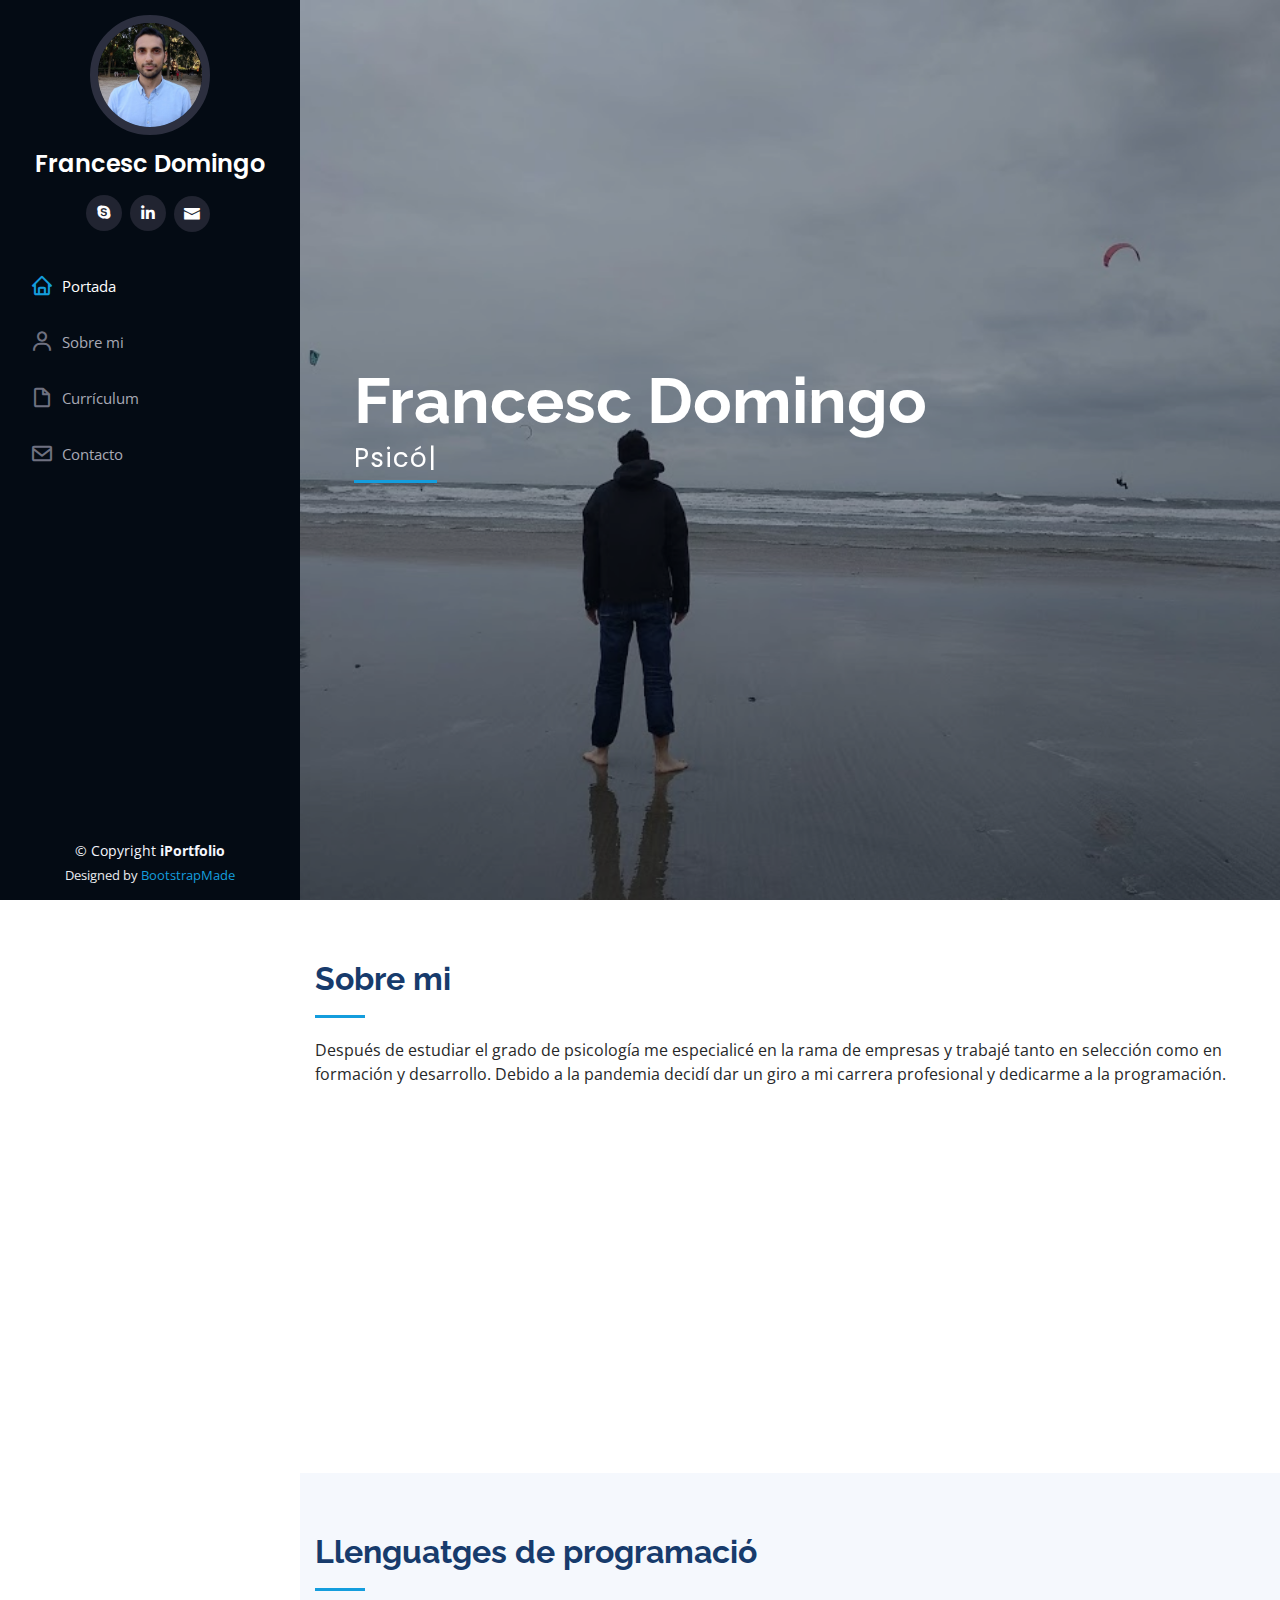
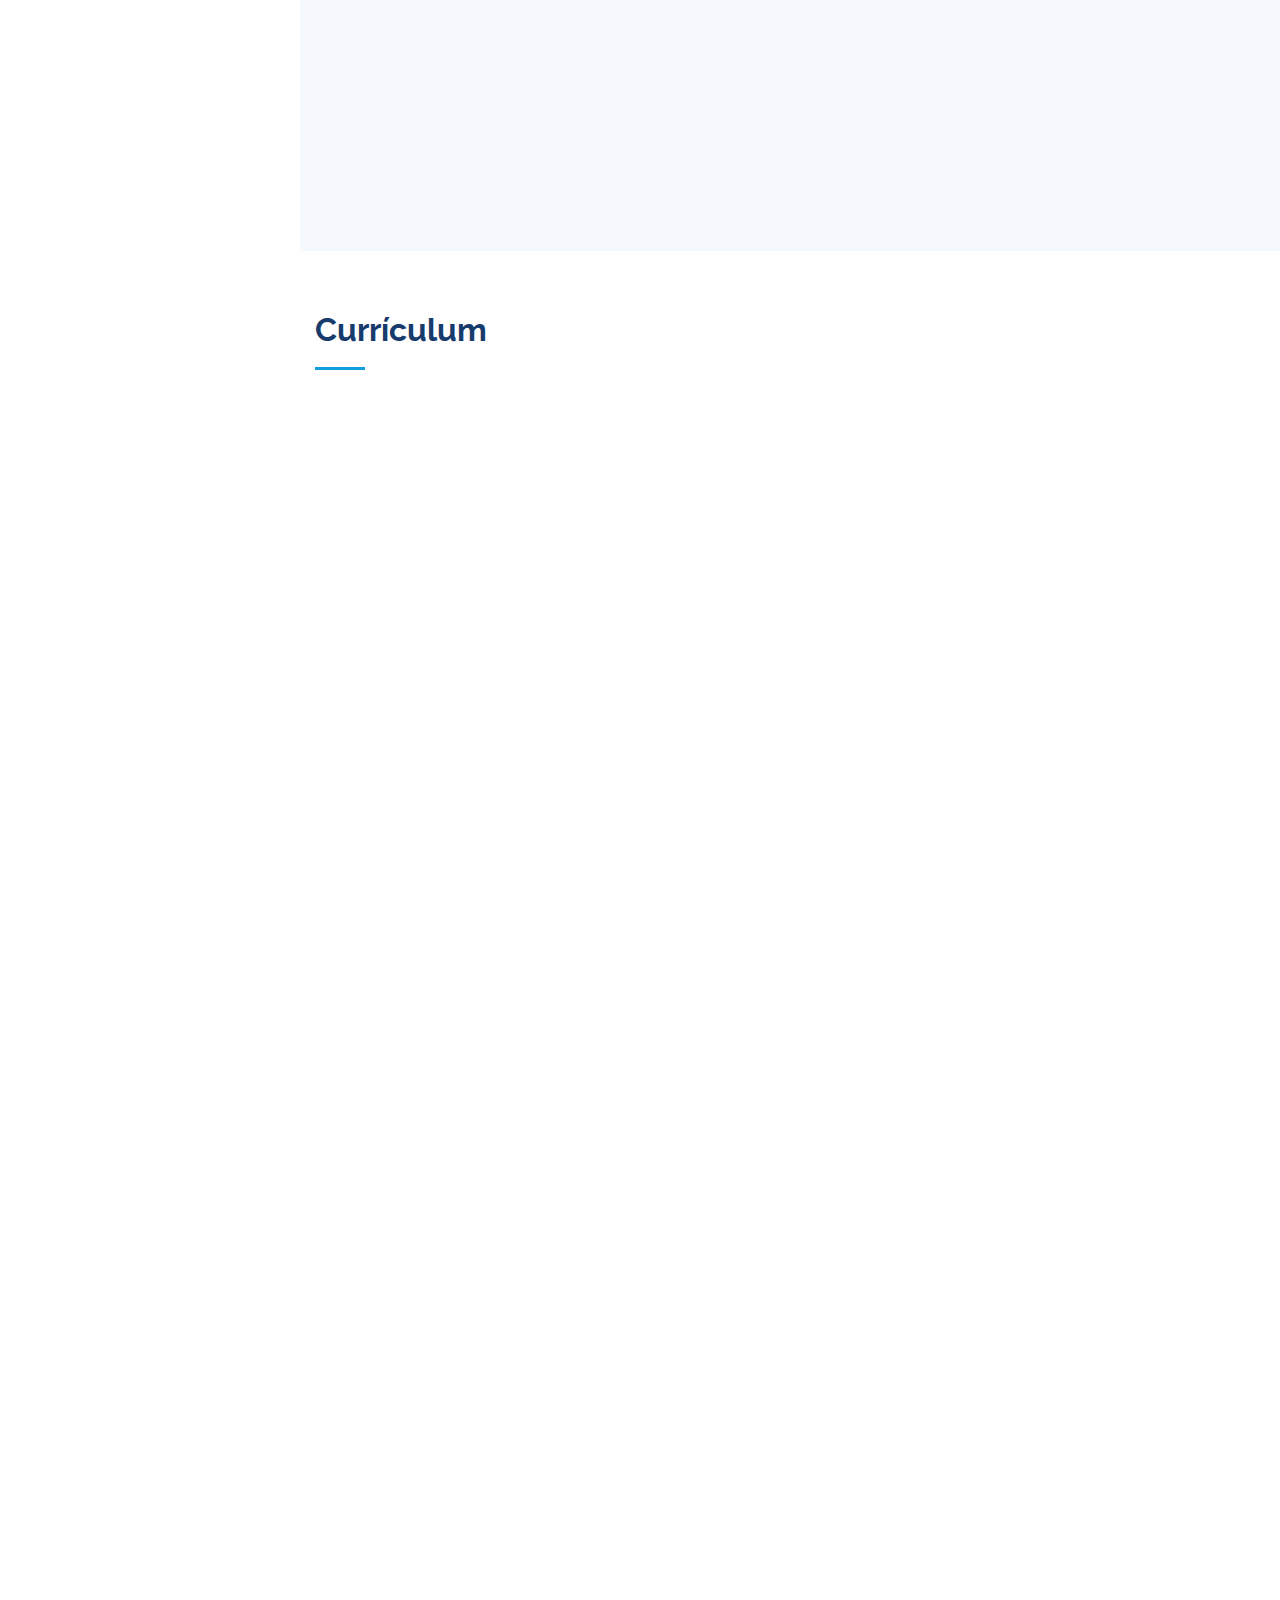
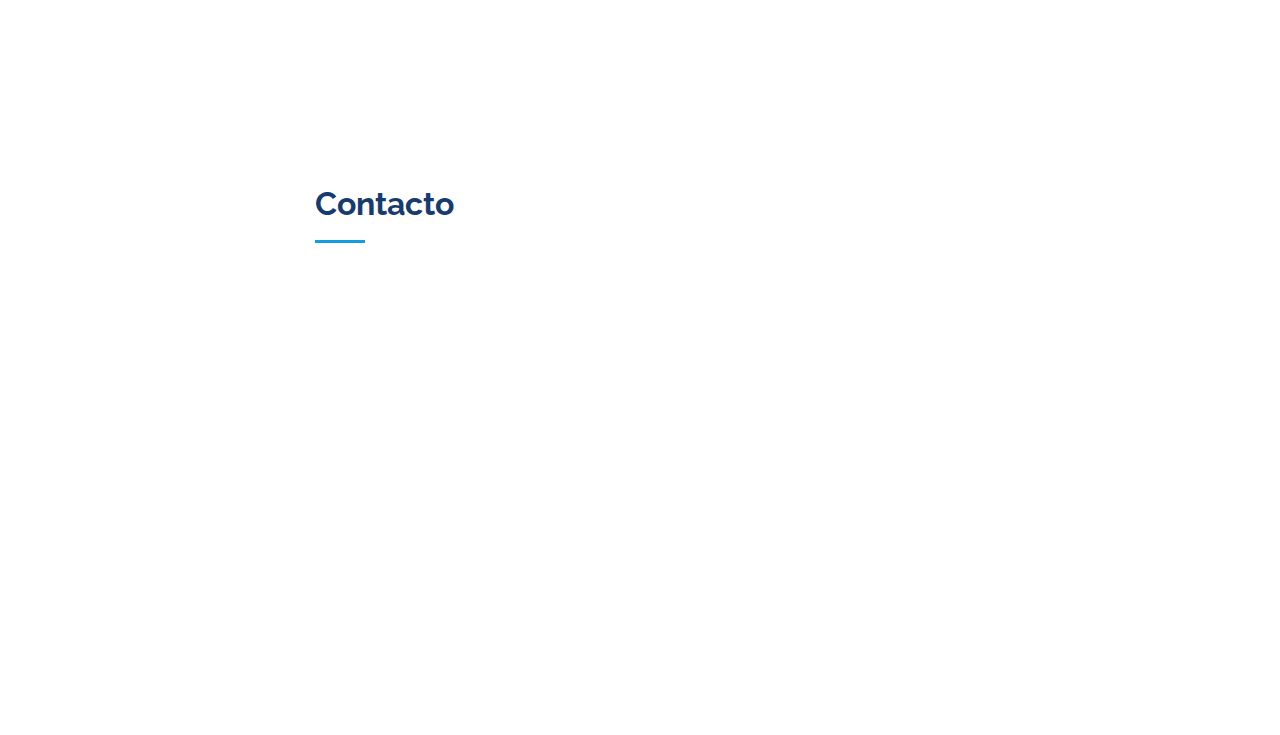
==== commit fcc7de57: "N3" ====
--- a/Ercercici N3/index.html
+++ b/Ercercici N3/index.html
@@ -5,7 +5,7 @@
   <meta charset="utf-8">
   <meta content="width=device-width, initial-scale=1.0" name="viewport">
 
-  <title>Selecao Bootstrap Template - Index</title>
+  <title>Francesc Domingo-Index</title>
   <meta content="" name="description">
   <meta content="" name="keywords">
 
@@ -14,17 +14,12 @@
   <link href="assets/img/apple-touch-icon.png" rel="apple-touch-icon">
 
   <!-- Google Fonts -->
-  <link
-    href="https://fonts.googleapis.com/css?family=Open+Sans:300,300i,400,400i,600,600i,700,700i|Raleway:300,300i,400,400i,500,500i,600,600i,700,700i|Poppins:300,300i,400,400i,500,500i,600,600i,700,700i"
-    rel="stylesheet">
+  <link href="https://fonts.googleapis.com/css?family=Open+Sans:300,300i,400,400i,600,600i,700,700i|Raleway:300,300i,400,400i,500,500i,600,600i,700,700i|Poppins:300,300i,400,400i,500,500i,600,600i,700,700i" rel="stylesheet">
 
   <!-- Vendor CSS Files -->
   <link href="assets/vendor/bootstrap/css/bootstrap.min.css" rel="stylesheet">
   <link href="assets/vendor/icofont/icofont.min.css" rel="stylesheet">
   <link href="assets/vendor/boxicons/css/boxicons.min.css" rel="stylesheet">
-  <link href="assets/vendor/animate.css/animate.min.css" rel="stylesheet">
-  <link href="assets/vendor/remixicon/remixicon.css" rel="stylesheet">
-  <link href="assets/vendor/line-awesome/css/line-awesome.min.css" rel="stylesheet">
   <link href="assets/vendor/venobox/venobox.css" rel="stylesheet">
   <link href="assets/vendor/owl.carousel/assets/owl.carousel.min.css" rel="stylesheet">
   <link href="assets/vendor/aos/aos.css" rel="stylesheet">
@@ -33,8 +28,8 @@
   <link href="assets/css/style.css" rel="stylesheet">
 
   <!-- =======================================================
-  * Template Name: Selecao - v2.3.1
-  * Template URL: https://bootstrapmade.com/selecao-bootstrap-template/
+  * Template Name: iPortfolio - v1.5.1
+  * Template URL: https://bootstrapmade.com/iportfolio-bootstrap-portfolio-websites-template/
   * Author: BootstrapMade.com
   * License: https://bootstrapmade.com/license/
   ======================================================== -->
@@ -42,129 +37,46 @@
 
 <body>
 
+  <!-- ======= Mobile nav toggle button ======= -->
+  <button type="button" class="mobile-nav-toggle d-xl-none"><i class="icofont-navigation-menu"></i></button>
+
   <!-- ======= Header ======= -->
-  <header id="header" class="fixed-top d-flex align-items-center  header-transparent ">
-    <div class="container d-flex align-items-center">
-      <div class="logo mr-auto">
-       <img src="/Bootstrap/Exercici N1 N2/img/logo.png" alt=logo>
-        <!-- Uncomment below if you prefer to use an image logo -->
-        <!-- <a href="index.html"><img src="assets/img/logo.png" alt="" class="img-fluid"></a>-->
-      </div>
-
-      <nav class="nav-menu d-none d-lg-block">
+  <header id="header">
+    <div class="d-flex flex-column">
+
+      <div class="profile">
+        <img src="assets/img/profile-img.jpg" alt="" class="img-fluid rounded-circle">
+        <h1 class="text-light"><a href="index.html">Francesc Domingo</a></h1>
+        <div class="social-links mt-3 text-center">
+          <a href="live:francescdv" class="google-plus"><i class="bx bxl-skype"></i></a>
+          <a href="https://es.linkedin.com/in/francesc-domingo" class="linkedin"><i class="bx bxl-linkedin"></i></a>
+          <a href="francescdv@gmail.com" class="google-plus"> <i class="icofont-envelope"></i></i></a>
+         
+        </div>
+      </div>
+
+      <nav class="nav-menu">
         <ul>
-          <li class="active"><a href="index.html">Home</a></li>
-          <li><a href="#about">About</a></li>
-          <li><a href="#services">Services</a></li>
-          <li><a href="#portfolio">Portfolio</a></li>
-          <li><a href="#pricing">Pricing</a></li>
-          <li><a href="#team">Team</a></li>
-          <li class="drop-down"><a href="">Drop Down</a>
-            <ul>
-              <li><a href="#">Drop Down 1</a></li>
-              <li class="drop-down"><a href="#">Drop Down 2</a>
-                <ul>
-                  <li><a href="#">Deep Drop Down 1</a></li>
-                  <li><a href="#">Deep Drop Down 2</a></li>
-                  <li><a href="#">Deep Drop Down 3</a></li>
-                  <li><a href="#">Deep Drop Down 4</a></li>
-                  <li><a href="#">Deep Drop Down 5</a></li>
-                </ul>
-              </li>
-              <li><a href="#">Drop Down 3</a></li>
-              <li><a href="#">Drop Down 4</a></li>
-              <li><a href="#">Drop Down 5</a></li>
-            </ul>
-          </li>
-          <li><a href="#contact">Contact</a></li>
+          <li class="active"><a href="index.html"><i class="bx bx-home"></i> <span>Portada</span></a></li>
+          <li><a href="#about"><i class="bx bx-user"></i> <span>Sobre mi</span></a></li>
+          <li><a href="#resume"><i class="bx bx-file-blank"></i> <span>Currículum</span></a></li>
+         <!-- <li><a href="#portfolio"><i class="bx bx-book-content"></i> Portfolio</a></li> -->
+        <!-- <li><a href="#services"><i class="bx bx-server"></i> Services???</a></li> -->
+          <li><a href="#contact"><i class="bx bx-envelope"></i> Contacto</a></li>
 
         </ul>
       </nav><!-- .nav-menu -->
+      <button type="button" class="mobile-nav-toggle d-xl-none"><i class="icofont-navigation-menu"></i></button>
 
     </div>
   </header><!-- End Header -->
 
   <!-- ======= Hero Section ======= -->
-  <section id="hero" class="d-flex flex-column justify-content-end align-items-center">
-    <div id="heroCarousel" class="container carousel carousel-fade" data-ride="carousel">
-
-      <!-- Slide 1 -->
-      <div class="carousel-item active">
-        <div class="carousel-container">
-          <h1>YOUNENKI MUSIC</h1>
-          <div id="logo-slide1">
-            <img class= "w-50" src="/Bootstrap/Exercici N1 N2/img/logo.png" alt="First slide">
-
-          </div>
-          <div class="carousel-caption d-none d-md-block">
-            <h5>Medleys i covers d'anime i dibuixos</h5>
-            <p class="animate__animated animate__fadeInUp">Promovem el doblatge en català català<!DOCTYPE html>
-            <html lang="en">
-            <head>
-              <meta charset="UTF-8">
-              <meta http-equiv="X-UA-Compatible" content="IE=edge">
-              <meta name="viewport" content="width=device-width, initial-scale=1.0">
-              <title>Document</title>
-            </head>
-            <body>
-              
-            </body>
-            </html></p>
-            <a href="#about" class="btn-get-started animate__animated animate__fadeInUp scrollto">Read More</a>
-          </div>
-        </div>
-      </div>
-
-      <!-- Slide 2 -->
-      <div class="carousel-item">
-        <div class="carousel-container">
-          <h2 class="animate__animated animate__fadeInDown">Lorem Ipsum Dolor</h2>
-          <p class="animate__animated animate__fadeInUp">Ut velit est quam dolor ad a aliquid qui aliquid. Sequi ea ut
-            et est quaerat sequi nihil ut aliquam. Occaecati alias dolorem mollitia ut. Similique ea voluptatem. Esse
-            doloremque accusamus repellendus deleniti vel. Minus et tempore modi architecto.</p>
-          <a href="#about" class="btn-get-started animate__animated animate__fadeInUp scrollto">Read More</a>
-        </div>
-      </div>
-
-      <!-- Slide 3 -->
-      <div class="carousel-item">
-        <div class="carousel-container">
-          <h2 class="animate__animated animate__fadeInDown">Sequi ea ut et est quaerat</h2>
-          <p class="animate__animated animate__fadeInUp">Ut velit est quam dolor ad a aliquid qui aliquid. Sequi ea ut
-            et est quaerat sequi nihil ut aliquam. Occaecati alias dolorem mollitia ut. Similique ea voluptatem. Esse
-            doloremque accusamus repellendus deleniti vel. Minus et tempore modi architecto.</p>
-          <a href="#about" class="btn-get-started animate__animated animate__fadeInUp scrollto">Read More</a>
-        </div>
-      </div>
-
-      <a class="carousel-control-prev" href="#heroCarousel" role="button" data-slide="prev">
-        <span class="carousel-control-prev-icon bx bx-chevron-left" aria-hidden="true"></span>
-        <span class="sr-only">Previous</span>
-      </a>
-
-      <a class="carousel-control-next" href="#heroCarousel" role="button" data-slide="next">
-        <span class="carousel-control-next-icon bx bx-chevron-right" aria-hidden="true"></span>
-        <span class="sr-only">Next</span>
-      </a>
-
+  <section id="hero" class="d-flex flex-column justify-content-center align-items-center">
+    <div class="hero-container" data-aos="fade-in">
+      <h1>Francesc Domingo</h1>
+      <p><span class="typed" data-typed-items="Psicólogo, Programador"></span></p>
     </div>
-
-    <svg class="hero-waves" xmlns="http://www.w3.org/2000/svg" xmlns:xlink="http://www.w3.org/1999/xlink"
-      viewBox="0 24 150 28 " preserveAspectRatio="none">
-      <defs>
-        <path id="wave-path" d="M-160 44c30 0 58-18 88-18s 58 18 88 18 58-18 88-18 58 18 88 18 v44h-352z">
-      </defs>
-      <g class="wave1">
-        <use xlink:href="#wave-path" x="50" y="3" fill="rgba(255,255,255, .1)">
-      </g>
-      <g class="wave2">
-        <use xlink:href="#wave-path" x="50" y="0" fill="rgba(255,255,255, .2)">
-      </g>
-      <g class="wave3">
-        <use xlink:href="#wave-path" x="50" y="9" fill="#fff">
-      </g>
-    </svg>
-
   </section><!-- End Hero -->
 
   <main id="main">
@@ -173,418 +85,419 @@
     <section id="about" class="about">
       <div class="container">
 
-        <div class="section-title" data-aos="zoom-out">
-          <h2>About</h2>
-          <p>Who we are</p>
-        </div>
-
-        <div class="row content" data-aos="fade-up">
-          <div class="col-lg-6">
+        <div class="section-title">
+          <h2>Sobre mi</h2>
+          <p>Después de estudiar el grado de psicología me especialicé en la rama de empresas y trabajé tanto en selección como en formación y desarrollo. Debido a la pandemia decidí dar un giro a mi carrera profesional y dedicarme a la programación.</p>
+        </div>
+
+        <div class="row">
+          <div class="col-lg-4" data-aos="fade-right">
+            <img src="assets/img/profile-img.jpg" class="img-fluid" alt="">
+          </div>
+          <div class="col-lg-8 pt-4 pt-lg-0 content" data-aos="fade-left">
+            <h3>Psicòleg &amp; Programador Web</h3>
+            <p class="font-italic">
+            Especialitzat en empreses, selecció, fomrció i desenvolupament. Aprenent a progromar en Angular.
+            </p>
+            <div class="row">
+              <div class="col-lg-6">
+                <ul>
+                  <li><i class="icofont-rounded-right"></i> <strong>Data de neixement:</strong> 3 Oct 1990</li>
+                  <li><i class="icofont-rounded-right"></i> <strong>Telf:</strong> 627798509</li>
+                  <li><i class="icofont-rounded-right"></i> <strong>Ubicació:</strong> Barcelona</li>
+                </ul>
+              </div>
+             
             <p>
-              Lorem ipsum dolor sit amet, consectetur adipiscing elit, sed do eiusmod tempor incididunt ut labore et
-              dolore
-              magna aliqua.
+            
             </p>
-            <ul>
-              <li><i class="ri-check-double-line"></i> Ullamco laboris nisi ut aliquip ex ea commodo consequat</li>
-              <li><i class="ri-check-double-line"></i> Duis aute irure dolor in reprehenderit in voluptate velit</li>
-              <li><i class="ri-check-double-line"></i> Ullamco laboris nisi ut aliquip ex ea commodo consequat</li>
+          </div>
+        </div>
+
+      </div>
+    </section><!-- End About Section -->
+
+    
+    <!-- ======= Facts Section
+    <section id="facts" class="facts">
+      <div class="container">
+
+        <div class="section-title">
+          <h2>Facts</h2>
+          <p>Magnam dolores commodi suscipit. Necessitatibus eius consequatur ex aliquid fuga eum quidem. Sit sint consectetur velit. Quisquam quos quisquam cupiditate. Et nemo qui impedit suscipit alias ea. Quia fugiat sit in iste officiis commodi quidem hic quas.</p>
+        </div>
+
+        <div class="row no-gutters">
+
+          <div class="col-lg-3 col-md-6 d-md-flex align-items-md-stretch" data-aos="fade-up">
+            <div class="count-box">
+              <i class="icofont-simple-smile"></i>
+              <span data-toggle="counter-up">232</span>
+              <p><strong>Happy Clients</strong> consequuntur quae</p>
+            </div>
+          </div>
+
+          <div class="col-lg-3 col-md-6 d-md-flex align-items-md-stretch" data-aos="fade-up" data-aos-delay="100">
+            <div class="count-box">
+              <i class="icofont-document-folder"></i>
+              <span data-toggle="counter-up">521</span>
+              <p><strong>Projects</strong> adipisci atque cum quia aut</p>
+            </div>
+          </div>
+
+          <div class="col-lg-3 col-md-6 d-md-flex align-items-md-stretch" data-aos="fade-up" data-aos-delay="200">
+            <div class="count-box">
+              <i class="icofont-live-support"></i>
+              <span data-toggle="counter-up">1,463</span>
+              <p><strong>Hours Of Support</strong> aut commodi quaerat</p>
+            </div>
+          </div>
+
+          <div class="col-lg-3 col-md-6 d-md-flex align-items-md-stretch" data-aos="fade-up" data-aos-delay="300">
+            <div class="count-box">
+              <i class="icofont-users-alt-5"></i>
+              <span data-toggle="counter-up">15</span>
+              <p><strong>Hard Workers</strong> rerum asperiores dolor</p>
+            </div>
+          </div>
+
+        </div>
+
+      </div>
+    </section>
+    End Facts Section -->
+
+    
+
+    <!-- ======= Skills Section ======= -->
+    <section id="skills" class="skills section-bg">
+      <div class="container">
+
+        <div class="section-title">
+          <h2>Llenguatges de programació</h2>
+          <p></p>
+        </div>
+
+        <div class="row skills-content">
+
+          <div class="col-lg-6" data-aos="fade-up">
+
+            <div class="progress">
+              <span class="skill">HTML <i class="val">80%</i></span>
+              <div class="progress-bar-wrap">
+                <div class="progress-bar" role="progressbar" aria-valuenow="100" aria-valuemin="0" aria-valuemax="100"></div>
+              </div>
+            </div>
+
+            <div class="progress">
+              <span class="skill">CSS <i class="val">80%</i></span>
+              <div class="progress-bar-wrap">
+                <div class="progress-bar" role="progressbar" aria-valuenow="90" aria-valuemin="0" aria-valuemax="100"></div>
+              </div>
+            </div>
+
+            <div class="progress">
+              <span class="skill">JavaScript <i class="val">75%</i></span>
+              <div class="progress-bar-wrap">
+                <div class="progress-bar" role="progressbar" aria-valuenow="75" aria-valuemin="0" aria-valuemax="100"></div>
+              </div>
+            </div>
+
+          </div>
+
+          <div class="col-lg-6" data-aos="fade-up" data-aos-delay="100">
+
+            <div class="progress">
+              <span class="skill">SASS <i class="val">80%</i></span>
+              <div class="progress-bar-wrap">
+                <div class="progress-bar" role="progressbar" aria-valuenow="80" aria-valuemin="0" aria-valuemax="100"></div>
+              </div>
+            </div>
+
+            <div class="progress">
+              <span class="skill">Bootstrap <i class="val">90%</i></span>
+              <div class="progress-bar-wrap">
+                <div class="progress-bar" role="progressbar" aria-valuenow="90" aria-valuemin="0" aria-valuemax="100"></div>
+              </div>
+            </div>
+
+            <div class="progress">
+              <span class="skill">Angular <i class="val">55%</i></span>
+              <div class="progress-bar-wrap">
+                <div class="progress-bar" role="progressbar" aria-valuenow="55" aria-valuemin="0" aria-valuemax="100"></div>
+              </div>
+            </div>
+
+          </div>
+
+        </div>
+
+      </div>
+    </section><!-- End Skills Section -->
+
+    <!-- ======= Resume Section ======= -->
+    <section id="resume" class="resume">
+      <div class="container">
+
+        <div class="section-title">
+          <h2>Currículum</h2>
+          <p></p>
+        </div>
+
+        <div class="row">
+          <div class="col-lg-6" data-aos="fade-up">
+            <h3 class="resume-title">Formación</h3>
+            <div class="resume-item">
+              <h4>Bootcamp Angular</h4>
+              <h5>2021</h5>
+              <p><em>IT Academy </em></p>
+               <p><ul>
+                <li>Curso de fundamentos de la programación con JS</li>
+                <li>HTML/CSS/Flex/Grid/SASS/Bootstrap</li>
+                <li>JavaScript Avançat i TypeScript</li>
+                <li>Bases de dades MySQL</li>
+                <li>Jquery i Ajax</li>
+                <li>Leaflet, Webpack</li>
+                <li>Angular</li>
+              </ul>
+              </p>
+            </div>
+            <div class="resume-item">
+              <h4>Máster universitario en Gestión y Desarrollo de Personas y Equipos en las Organizaciones</h4>
+              <h5>2016 - 2017</h5>
+              <p><em>Universidad de Barcelona</em></p>
+            </div>
+            <div class="resume-item">
+              <h4>Grado en psicologia</h4>
+              <h5>2011 - 2015</h5>
+              <p><em>Universidad de Barcelona</em></p>
+            </div>
+            <div class="resume-item">
+              <h4>Bachillerato científico</h4>
+              <h5>2009 - 2011</h5>
+              <p><em>IES Menéndez y Pelayo</em></p>
+            </div>
+          </div>
+          <div class="col-lg-6" data-aos="fade-up" data-aos-delay="100">
+            <h3 class="resume-title">Professional Experience</h3>
+            <div class="resume-item">
+              <h4>Optima facility</h4>
+              <h5>2019 – 2020</h5>
+              <ul>
+                <li>Gestión integral de los procesos de selección con metedología Inbound Recruting</li>
+                <li>Selecciones masivas para la Fira de Barcelona (Mobile World Congress)</li>
+                <li>Gestión de subvenciones, contacto con entidades y fundaciones</li>
+                <li>Analisis de satisfacción en los procesos</li>
+                <li>Creación del diccionario de competencias</li>
+              </ul>
+            </div>
+            <div class="resume-item">
+              <h4>Training & Development Assistant</h4>
+              <h5>2017 - 2019</h5>
+              <ul>
+                <li>Actualización de DPT's (Organigrama, competencias...)</li>
+                <li>Gestión Fundae y creación de documentación para las formaciones (Listados de asistencia, material, diplomas...)</li>
+                <li>Plan de formación (Detección de necesidades, búsqueda de cursos...)</li>
+                <li>Análisis de datos cuantitativos y cualitativos</li>
+                <li>Evaluación 360º por competencias y entrevista por competencias y assessment center</li>
+                <li>Carglass Academy (Plataforma online de formación), Workplace de facebook, Meta4</li>
+                <li>Uso diario de Excel: Diferentes fórmulas, tablas y gráficos dinámicos.</li>
+              </ul>
+            </div>
+            <div class="resume-item">
+              <h4>Experis IT</h4>
+              <h5>2016 - 2017</h5>
+              <ul>
+                <li>Selección de perfiles tecnológicos</li>
+                <li>Publicación de ofertas en diferentes sites de empleo (webs de empleo, redes sociales, etc)</li>
+                <li>Plan de formación (Detección de necesidades, búsqueda de cursos...)</li>
+                <li>Realización de búsquedas utilizando fuentes de reclutamiento alternativas y criba curricular.</li>
+                <li>Entrevistas telefónicas, presenciales y dinámicas grupales y correción de test.</li>
+              </ul>
+            </div>
+          </div>
+        </div>
+
+      </div>
+    </section><!-- End Resume Section -->
+
+    <!-- ======= Portfolio Section 
+    <section id="portfolio" class="portfolio section-bg">
+      <div class="container">
+
+        <div class="section-title">
+          <h2>Portfolio</h2>
+          <p>Magnam dolores commodi suscipit. Necessitatibus eius consequatur ex aliquid fuga eum quidem. Sit sint consectetur velit. Quisquam quos quisquam cupiditate. Et nemo qui impedit suscipit alias ea. Quia fugiat sit in iste officiis commodi quidem hic quas.</p>
+        </div>
+
+        <div class="row" data-aos="fade-up">
+          <div class="col-lg-12 d-flex justify-content-center">
+            <ul id="portfolio-flters">
+              <li data-filter="*" class="filter-active">All</li>
+              <li data-filter=".filter-app">App</li>
+              <li data-filter=".filter-card">Card</li>
+              <li data-filter=".filter-web">Web</li>
             </ul>
           </div>
-          <div class="col-lg-6 pt-4 pt-lg-0">
-            <p>
-              Ullamco laboris nisi ut aliquip ex ea commodo consequat. Duis aute irure dolor in reprehenderit in
-              voluptate
-              velit esse cillum dolore eu fugiat nulla pariatur. Excepteur sint occaecat cupidatat non proident, sunt in
-              culpa qui officia deserunt mollit anim id est laborum.
-            </p>
-            <a href="#" class="btn-learn-more">Learn More</a>
-          </div>
-        </div>
-
-      </div>
-    </section><!-- End About Section -->
-
-    <!-- ======= Features Section ======= -->
-    <section id="features" class="features">
-      <div class="container">
-
-        <ul class="nav nav-tabs row d-flex">
-          <li class="nav-item col-3" data-aos="zoom-in">
-            <a class="nav-link active show" data-toggle="tab" href="#tab-1">
-              <i class="ri-gps-line"></i>
-              <h4 class="d-none d-lg-block">Modi sit est dela pireda nest</h4>
-            </a>
-          </li>
-          <li class="nav-item col-3" data-aos="zoom-in" data-aos-delay="100">
-            <a class="nav-link" data-toggle="tab" href="#tab-2">
-              <i class="ri-body-scan-line"></i>
-              <h4 class="d-none d-lg-block">Unde praesenti mara setra le</h4>
-            </a>
-          </li>
-          <li class="nav-item col-3" data-aos="zoom-in" data-aos-delay="200">
-            <a class="nav-link" data-toggle="tab" href="#tab-3">
-              <i class="ri-sun-line"></i>
-              <h4 class="d-none d-lg-block">Pariatur explica nitro dela</h4>
-            </a>
-          </li>
-          <li class="nav-item col-3" data-aos="zoom-in" data-aos-delay="300">
-            <a class="nav-link" data-toggle="tab" href="#tab-4">
-              <i class="ri-store-line"></i>
-              <h4 class="d-none d-lg-block">Nostrum qui dile node</h4>
-            </a>
-          </li>
-        </ul>
-
-        <div class="tab-content" data-aos="fade-up">
-          <div class="tab-pane active show" id="tab-1">
-            <div class="row">
-              <div class="col-lg-6 order-2 order-lg-1 mt-3 mt-lg-0">
-                <h3>Voluptatem dignissimos provident quasi corporis voluptates sit assumenda.</h3>
-                <p class="font-italic">
-                  Lorem ipsum dolor sit amet, consectetur adipiscing elit, sed do eiusmod tempor incididunt ut labore et
-                  dolore
-                  magna aliqua.
-                </p>
-                <ul>
-                  <li><i class="ri-check-double-line"></i> Ullamco laboris nisi ut aliquip ex ea commodo consequat.</li>
-                  <li><i class="ri-check-double-line"></i> Duis aute irure dolor in reprehenderit in voluptate velit.
-                  </li>
-                  <li><i class="ri-check-double-line"></i> Ullamco laboris nisi ut aliquip ex ea commodo consequat. Duis
-                    aute irure dolor in reprehenderit in voluptate trideta storacalaperda mastiro dolore eu fugiat nulla
-                    pariatur.</li>
-                </ul>
-                <p>
-                  Ullamco laboris nisi ut aliquip ex ea commodo consequat. Duis aute irure dolor in reprehenderit in
-                  voluptate
-                  velit esse cillum dolore eu fugiat nulla pariatur. Excepteur sint occaecat cupidatat non proident,
-                  sunt in
-                  culpa qui officia deserunt mollit anim id est laborum
-                </p>
-              </div>
-              <div class="col-lg-6 order-1 order-lg-2 text-center">
-                <img src="assets/img/features-1.png" alt="" class="img-fluid">
-              </div>
-            </div>
-          </div>
-          <div class="tab-pane" id="tab-2">
-            <div class="row">
-              <div class="col-lg-6 order-2 order-lg-1 mt-3 mt-lg-0">
-                <h3>Neque exercitationem debitis soluta quos debitis quo mollitia officia est</h3>
-                <p>
-                  Ullamco laboris nisi ut aliquip ex ea commodo consequat. Duis aute irure dolor in reprehenderit in
-                  voluptate
-                  velit esse cillum dolore eu fugiat nulla pariatur. Excepteur sint occaecat cupidatat non proident,
-                  sunt in
-                  culpa qui officia deserunt mollit anim id est laborum
-                </p>
-                <p class="font-italic">
-                  Lorem ipsum dolor sit amet, consectetur adipiscing elit, sed do eiusmod tempor incididunt ut labore et
-                  dolore
-                  magna aliqua.
-                </p>
-                <ul>
-                  <li><i class="ri-check-double-line"></i> Ullamco laboris nisi ut aliquip ex ea commodo consequat.</li>
-                  <li><i class="ri-check-double-line"></i> Duis aute irure dolor in reprehenderit in voluptate velit.
-                  </li>
-                  <li><i class="ri-check-double-line"></i> Provident mollitia neque rerum asperiores dolores quos qui a.
-                    Ipsum neque dolor voluptate nisi sed.</li>
-                  <li><i class="ri-check-double-line"></i> Ullamco laboris nisi ut aliquip ex ea commodo consequat. Duis
-                    aute irure dolor in reprehenderit in voluptate trideta storacalaperda mastiro dolore eu fugiat nulla
-                    pariatur.</li>
-                </ul>
-              </div>
-              <div class="col-lg-6 order-1 order-lg-2 text-center">
-                <img src="assets/img/features-2.png" alt="" class="img-fluid">
-              </div>
-            </div>
-          </div>
-          <div class="tab-pane" id="tab-3">
-            <div class="row">
-              <div class="col-lg-6 order-2 order-lg-1 mt-3 mt-lg-0">
-                <h3>Voluptatibus commodi ut accusamus ea repudiandae ut autem dolor ut assumenda</h3>
-                <p>
-                  Ullamco laboris nisi ut aliquip ex ea commodo consequat. Duis aute irure dolor in reprehenderit in
-                  voluptate
-                  velit esse cillum dolore eu fugiat nulla pariatur. Excepteur sint occaecat cupidatat non proident,
-                  sunt in
-                  culpa qui officia deserunt mollit anim id est laborum
-                </p>
-                <ul>
-                  <li><i class="ri-check-double-line"></i> Ullamco laboris nisi ut aliquip ex ea commodo consequat.</li>
-                  <li><i class="ri-check-double-line"></i> Duis aute irure dolor in reprehenderit in voluptate velit.
-                  </li>
-                  <li><i class="ri-check-double-line"></i> Provident mollitia neque rerum asperiores dolores quos qui a.
-                    Ipsum neque dolor voluptate nisi sed.</li>
-                </ul>
-                <p class="font-italic">
-                  Lorem ipsum dolor sit amet, consectetur adipiscing elit, sed do eiusmod tempor incididunt ut labore et
-                  dolore
-                  magna aliqua.
-                </p>
-              </div>
-              <div class="col-lg-6 order-1 order-lg-2 text-center">
-                <img src="assets/img/features-3.png" alt="" class="img-fluid">
-              </div>
-            </div>
-          </div>
-          <div class="tab-pane" id="tab-4">
-            <div class="row">
-              <div class="col-lg-6 order-2 order-lg-1 mt-3 mt-lg-0">
-                <h3>Omnis fugiat ea explicabo sunt dolorum asperiores sequi inventore rerum</h3>
-                <p>
-                  Ullamco laboris nisi ut aliquip ex ea commodo consequat. Duis aute irure dolor in reprehenderit in
-                  voluptate
-                  velit esse cillum dolore eu fugiat nulla pariatur. Excepteur sint occaecat cupidatat non proident,
-                  sunt in
-                  culpa qui officia deserunt mollit anim id est laborum
-                </p>
-                <p class="font-italic">
-                  Lorem ipsum dolor sit amet, consectetur adipiscing elit, sed do eiusmod tempor incididunt ut labore et
-                  dolore
-                  magna aliqua.
-                </p>
-                <ul>
-                  <li><i class="ri-check-double-line"></i> Ullamco laboris nisi ut aliquip ex ea commodo consequat.</li>
-                  <li><i class="ri-check-double-line"></i> Duis aute irure dolor in reprehenderit in voluptate velit.
-                  </li>
-                  <li><i class="ri-check-double-line"></i> Ullamco laboris nisi ut aliquip ex ea commodo consequat. Duis
-                    aute irure dolor in reprehenderit in voluptate trideta storacalaperda mastiro dolore eu fugiat nulla
-                    pariatur.</li>
-                </ul>
-              </div>
-              <div class="col-lg-6 order-1 order-lg-2 text-center">
-                <img src="assets/img/features-4.png" alt="" class="img-fluid">
-              </div>
-            </div>
-          </div>
-        </div>
-
-      </div>
-    </section><!-- End Features Section -->
-
-    <!-- ======= Cta Section ======= -->
-    <section id="cta" class="cta">
-      <div class="container">
-
-        <div class="row" data-aos="zoom-out">
-          <div class="col-lg-9 text-center text-lg-left">
-            <h3>Call To Action</h3>
-            <p> Duis aute irure dolor in reprehenderit in voluptate velit esse cillum dolore eu fugiat nulla pariatur.
-              Excepteur sint occaecat cupidatat non proident, sunt in culpa qui officia deserunt mollit anim id est
-              laborum.</p>
-          </div>
-          <div class="col-lg-3 cta-btn-container text-center">
-            <a class="cta-btn align-middle" href="#">Call To Action</a>
-          </div>
-        </div>
-
-      </div>
-    </section><!-- End Cta Section -->
-
-    <!-- ======= Services Section ======= -->
+        </div>
+
+        <div class="row portfolio-container" data-aos="fade-up" data-aos-delay="100">
+
+          <div class="col-lg-4 col-md-6 portfolio-item filter-app">
+            <div class="portfolio-wrap">
+              <img src="assets/img/portfolio/portfolio-1.jpg" class="img-fluid" alt="">
+              <div class="portfolio-links">
+                <a href="assets/img/portfolio/portfolio-1.jpg" data-gall="portfolioGallery" class="venobox" title="App 1"><i class="bx bx-plus"></i></a>
+                <a href="portfolio-details.html" title="More Details"><i class="bx bx-link"></i></a>
+              </div>
+            </div>
+          </div>
+
+          <div class="col-lg-4 col-md-6 portfolio-item filter-web">
+            <div class="portfolio-wrap">
+              <img src="assets/img/portfolio/portfolio-2.jpg" class="img-fluid" alt="">
+              <div class="portfolio-links">
+                <a href="assets/img/portfolio/portfolio-2.jpg" data-gall="portfolioGallery" class="venobox" title="Web 3"><i class="bx bx-plus"></i></a>
+                <a href="portfolio-details.html" title="More Details"><i class="bx bx-link"></i></a>
+              </div>
+            </div>
+          </div>
+
+          <div class="col-lg-4 col-md-6 portfolio-item filter-app">
+            <div class="portfolio-wrap">
+              <img src="assets/img/portfolio/portfolio-3.jpg" class="img-fluid" alt="">
+              <div class="portfolio-links">
+                <a href="assets/img/portfolio/portfolio-3.jpg" data-gall="portfolioGallery" class="venobox" title="App 2"><i class="bx bx-plus"></i></a>
+                <a href="portfolio-details.html" title="More Details"><i class="bx bx-link"></i></a>
+              </div>
+            </div>
+          </div>
+
+          <div class="col-lg-4 col-md-6 portfolio-item filter-card">
+            <div class="portfolio-wrap">
+              <img src="assets/img/portfolio/portfolio-4.jpg" class="img-fluid" alt="">
+              <div class="portfolio-links">
+                <a href="assets/img/portfolio/portfolio-4.jpg" data-gall="portfolioGallery" class="venobox" title="Card 2"><i class="bx bx-plus"></i></a>
+                <a href="portfolio-details.html" title="More Details"><i class="bx bx-link"></i></a>
+              </div>
+            </div>
+          </div>
+
+          <div class="col-lg-4 col-md-6 portfolio-item filter-web">
+            <div class="portfolio-wrap">
+              <img src="assets/img/portfolio/portfolio-5.jpg" class="img-fluid" alt="">
+              <div class="portfolio-links">
+                <a href="assets/img/portfolio/portfolio-5.jpg" data-gall="portfolioGallery" class="venobox" title="Web 2"><i class="bx bx-plus"></i></a>
+                <a href="portfolio-details.html" title="More Details"><i class="bx bx-link"></i></a>
+              </div>
+            </div>
+          </div>
+
+          <div class="col-lg-4 col-md-6 portfolio-item filter-app">
+            <div class="portfolio-wrap">
+              <img src="assets/img/portfolio/portfolio-6.jpg" class="img-fluid" alt="">
+              <div class="portfolio-links">
+                <a href="assets/img/portfolio/portfolio-6.jpg" data-gall="portfolioGallery" class="venobox" title="App 3"><i class="bx bx-plus"></i></a>
+                <a href="portfolio-details.html" title="More Details"><i class="bx bx-link"></i></a>
+              </div>
+            </div>
+          </div>
+
+          <div class="col-lg-4 col-md-6 portfolio-item filter-card">
+            <div class="portfolio-wrap">
+              <img src="assets/img/portfolio/portfolio-7.jpg" class="img-fluid" alt="">
+              <div class="portfolio-links">
+                <a href="assets/img/portfolio/portfolio-7.jpg" data-gall="portfolioGallery" class="venobox" title="Card 1"><i class="bx bx-plus"></i></a>
+                <a href="portfolio-details.html" title="More Details"><i class="bx bx-link"></i></a>
+              </div>
+            </div>
+          </div>
+
+          <div class="col-lg-4 col-md-6 portfolio-item filter-card">
+            <div class="portfolio-wrap">
+              <img src="assets/img/portfolio/portfolio-8.jpg" class="img-fluid" alt="">
+              <div class="portfolio-links">
+                <a href="assets/img/portfolio/portfolio-8.jpg" data-gall="portfolioGallery" class="venobox" title="Card 3"><i class="bx bx-plus"></i></a>
+                <a href="portfolio-details.html" title="More Details"><i class="bx bx-link"></i></a>
+              </div>
+            </div>
+          </div>
+
+          <div class="col-lg-4 col-md-6 portfolio-item filter-web">
+            <div class="portfolio-wrap">
+              <img src="assets/img/portfolio/portfolio-9.jpg" class="img-fluid" alt="">
+              <div class="portfolio-links">
+                <a href="assets/img/portfolio/portfolio-9.jpg" data-gall="portfolioGallery" class="venobox" title="Web 3"><i class="bx bx-plus"></i></a>
+                <a href="portfolio-details.html" title="More Details"><i class="bx bx-link"></i></a>
+              </div>
+            </div>
+          </div>
+
+        </div>
+
+      </div>
+    </section> End Portfolio Section -->
+
+    <!-- ======= Services Section 
     <section id="services" class="services">
       <div class="container">
 
-        <div class="section-title" data-aos="zoom-out">
+        <div class="section-title">
           <h2>Services</h2>
-          <p>What we do offer</p>
+          <p>Magnam dolores commodi suscipit. Necessitatibus eius consequatur ex aliquid fuga eum quidem. Sit sint consectetur velit. Quisquam quos quisquam cupiditate. Et nemo qui impedit suscipit alias ea. Quia fugiat sit in iste officiis commodi quidem hic quas.</p>
         </div>
 
         <div class="row">
-          <div class="col-lg-4 col-md-6">
-            <div class="icon-box" data-aos="zoom-in-left">
-              <div class="icon"><i class="las la-basketball-ball" style="color: #ff689b;"></i></div>
-              <h4 class="title"><a href="">Lorem Ipsum</a></h4>
-              <p class="description">Voluptatum deleniti atque corrupti quos dolores et quas molestias excepturi sint
-                occaecati cupiditate non provident</p>
-            </div>
-          </div>
-          <div class="col-lg-4 col-md-6 mt-5 mt-md-0">
-            <div class="icon-box" data-aos="zoom-in-left" data-aos-delay="100">
-              <div class="icon"><i class="las la-book" style="color: #e9bf06;"></i></div>
-              <h4 class="title"><a href="">Dolor Sitema</a></h4>
-              <p class="description">Minim veniam, quis nostrud exercitation ullamco laboris nisi ut aliquip ex ea
-                commodo consequat tarad limino ata</p>
-            </div>
-          </div>
-
-          <div class="col-lg-4 col-md-6 mt-5 mt-lg-0 ">
-            <div class="icon-box" data-aos="zoom-in-left" data-aos-delay="200">
-              <div class="icon"><i class="las la-file-alt" style="color: #3fcdc7;"></i></div>
-              <h4 class="title"><a href="">Sed ut perspiciatis</a></h4>
-              <p class="description">Duis aute irure dolor in reprehenderit in voluptate velit esse cillum dolore eu
-                fugiat nulla pariatur</p>
-            </div>
-          </div>
-          <div class="col-lg-4 col-md-6 mt-5">
-            <div class="icon-box" data-aos="zoom-in-left" data-aos-delay="300">
-              <div class="icon"><i class="las la-tachometer-alt" style="color:#41cf2e;"></i></div>
-              <h4 class="title"><a href="">Magni Dolores</a></h4>
-              <p class="description">Excepteur sint occaecat cupidatat non proident, sunt in culpa qui officia deserunt
-                mollit anim id est laborum</p>
-            </div>
-          </div>
-
-          <div class="col-lg-4 col-md-6 mt-5">
-            <div class="icon-box" data-aos="zoom-in-left" data-aos-delay="400">
-              <div class="icon"><i class="las la-globe-americas" style="color: #d6ff22;"></i></div>
-              <h4 class="title"><a href="">Nemo Enim</a></h4>
-              <p class="description">At vero eos et accusamus et iusto odio dignissimos ducimus qui blanditiis
-                praesentium voluptatum deleniti atque</p>
-            </div>
-          </div>
-          <div class="col-lg-4 col-md-6 mt-5">
-            <div class="icon-box" data-aos="zoom-in-left" data-aos-delay="500">
-              <div class="icon"><i class="las la-clock" style="color: #4680ff;"></i></div>
-              <h4 class="title"><a href="">Eiusmod Tempor</a></h4>
-              <p class="description">Et harum quidem rerum facilis est et expedita distinctio. Nam libero tempore, cum
-                soluta nobis est eligendi</p>
-            </div>
-          </div>
-        </div>
-
-      </div>
-    </section><!-- End Services Section -->
-
-    <!-- ======= Portfolio Section ======= -->
-    <section id="portfolio" class="portfolio">
-      <div class="container">
-
-        <div class="section-title" data-aos="zoom-out">
-          <h2>Portfolio</h2>
-          <p>What we've done</p>
-        </div>
-
-        <ul id="portfolio-flters" class="d-flex justify-content-end" data-aos="fade-up">
-          <li data-filter="*" class="filter-active">All</li>
-          <li data-filter=".filter-app">App</li>
-          <li data-filter=".filter-card">Card</li>
-          <li data-filter=".filter-web">Web</li>
-        </ul>
-
-        <div class="row portfolio-container" data-aos="fade-up">
-
-          <div class="col-lg-4 col-md-6 portfolio-item filter-app">
-            <div class="portfolio-img"><img src="assets/img/portfolio/portfolio-1.jpg" class="img-fluid" alt=""></div>
-            <div class="portfolio-info">
-              <h4>App 1</h4>
-              <p>App</p>
-              <a href="assets/img/portfolio/portfolio-1.jpg" data-gall="portfolioGallery" class="venobox preview-link"
-                title="App 1"><i class="bx bx-plus"></i></a>
-              <a href="portfolio-details.html" class="details-link" title="More Details"><i class="bx bx-link"></i></a>
-            </div>
-          </div>
-
-          <div class="col-lg-4 col-md-6 portfolio-item filter-web">
-            <div class="portfolio-img"><img src="assets/img/portfolio/portfolio-2.jpg" class="img-fluid" alt=""></div>
-            <div class="portfolio-info">
-              <h4>Web 3</h4>
-              <p>Web</p>
-              <a href="assets/img/portfolio/portfolio-2.jpg" data-gall="portfolioGallery" class="venobox preview-link"
-                title="Web 3"><i class="bx bx-plus"></i></a>
-              <a href="portfolio-details.html" class="details-link" title="More Details"><i class="bx bx-link"></i></a>
-            </div>
-          </div>
-
-          <div class="col-lg-4 col-md-6 portfolio-item filter-app">
-            <div class="portfolio-img"><img src="assets/img/portfolio/portfolio-3.jpg" class="img-fluid" alt=""></div>
-            <div class="portfolio-info">
-              <h4>App 2</h4>
-              <p>App</p>
-              <a href="assets/img/portfolio/portfolio-3.jpg" data-gall="portfolioGallery" class="venobox preview-link"
-                title="App 2"><i class="bx bx-plus"></i></a>
-              <a href="portfolio-details.html" class="details-link" title="More Details"><i class="bx bx-link"></i></a>
-            </div>
-          </div>
-
-          <div class="col-lg-4 col-md-6 portfolio-item filter-card">
-            <div class="portfolio-img"><img src="assets/img/portfolio/portfolio-4.jpg" class="img-fluid" alt=""></div>
-            <div class="portfolio-info">
-              <h4>Card 2</h4>
-              <p>Card</p>
-              <a href="assets/img/portfolio/portfolio-4.jpg" data-gall="portfolioGallery" class="venobox preview-link"
-                title="Card 2"><i class="bx bx-plus"></i></a>
-              <a href="portfolio-details.html" class="details-link" title="More Details"><i class="bx bx-link"></i></a>
-            </div>
-          </div>
-
-          <div class="col-lg-4 col-md-6 portfolio-item filter-web">
-            <div class="portfolio-img"><img src="assets/img/portfolio/portfolio-5.jpg" class="img-fluid" alt=""></div>
-            <div class="portfolio-info">
-              <h4>Web 2</h4>
-              <p>Web</p>
-              <a href="assets/img/portfolio/portfolio-5.jpg" data-gall="portfolioGallery" class="venobox preview-link"
-                title="Web 2"><i class="bx bx-plus"></i></a>
-              <a href="portfolio-details.html" class="details-link" title="More Details"><i class="bx bx-link"></i></a>
-            </div>
-          </div>
-
-          <div class="col-lg-4 col-md-6 portfolio-item filter-app">
-            <div class="portfolio-img"><img src="assets/img/portfolio/portfolio-6.jpg" class="img-fluid" alt=""></div>
-            <div class="portfolio-info">
-              <h4>App 3</h4>
-              <p>App</p>
-              <a href="assets/img/portfolio/portfolio-6.jpg" data-gall="portfolioGallery" class="venobox preview-link"
-                title="App 3"><i class="bx bx-plus"></i></a>
-              <a href="portfolio-details.html" class="details-link" title="More Details"><i class="bx bx-link"></i></a>
-            </div>
-          </div>
-
-          <div class="col-lg-4 col-md-6 portfolio-item filter-card">
-            <div class="portfolio-img"><img src="assets/img/portfolio/portfolio-7.jpg" class="img-fluid" alt=""></div>
-            <div class="portfolio-info">
-              <h4>Card 1</h4>
-              <p>Card</p>
-              <a href="assets/img/portfolio/portfolio-7.jpg" data-gall="portfolioGallery" class="venobox preview-link"
-                title="Card 1"><i class="bx bx-plus"></i></a>
-              <a href="portfolio-details.html" class="details-link" title="More Details"><i class="bx bx-link"></i></a>
-            </div>
-          </div>
-
-          <div class="col-lg-4 col-md-6 portfolio-item filter-card">
-            <div class="portfolio-img"><img src="assets/img/portfolio/portfolio-8.jpg" class="img-fluid" alt=""></div>
-            <div class="portfolio-info">
-              <h4>Card 3</h4>
-              <p>Card</p>
-              <a href="assets/img/portfolio/portfolio-8.jpg" data-gall="portfolioGallery" class="venobox preview-link"
-                title="Card 3"><i class="bx bx-plus"></i></a>
-              <a href="portfolio-details.html" class="details-link" title="More Details"><i class="bx bx-link"></i></a>
-            </div>
-          </div>
-
-          <div class="col-lg-4 col-md-6 portfolio-item filter-web">
-            <div class="portfolio-img"><img src="assets/img/portfolio/portfolio-9.jpg" class="img-fluid" alt=""></div>
-            <div class="portfolio-info">
-              <h4>Web 3</h4>
-              <p>Web</p>
-              <a href="assets/img/portfolio/portfolio-9.jpg" data-gall="portfolioGallery" class="venobox preview-link"
-                title="Web 3"><i class="bx bx-plus"></i></a>
-              <a href="portfolio-details.html" class="details-link" title="More Details"><i class="bx bx-link"></i></a>
-            </div>
-          </div>
-
-        </div>
-
-      </div>
-    </section><!-- End Portfolio Section -->
-
-    <!-- ======= Testimonials Section ======= -->
-    <section id="testimonials" class="testimonials">
-      <div class="container">
-
-        <div class="section-title" data-aos="zoom-out">
+          <div class="col-lg-4 col-md-6 icon-box" data-aos="fade-up">
+            <div class="icon"><i class="icofont-computer"></i></div>
+            <h4 class="title"><a href="">Lorem Ipsum</a></h4>
+            <p class="description">Voluptatum deleniti atque corrupti quos dolores et quas molestias excepturi sint occaecati cupiditate non provident</p>
+          </div>
+          <div class="col-lg-4 col-md-6 icon-box" data-aos="fade-up" data-aos-delay="100">
+            <div class="icon"><i class="icofont-chart-bar-graph"></i></div>
+            <h4 class="title"><a href="">Dolor Sitema</a></h4>
+            <p class="description">Minim veniam, quis nostrud exercitation ullamco laboris nisi ut aliquip ex ea commodo consequat tarad limino ata</p>
+          </div>
+          <div class="col-lg-4 col-md-6 icon-box" data-aos="fade-up" data-aos-delay="200">
+            <div class="icon"><i class="icofont-earth"></i></div>
+            <h4 class="title"><a href="">Sed ut perspiciatis</a></h4>
+            <p class="description">Duis aute irure dolor in reprehenderit in voluptate velit esse cillum dolore eu fugiat nulla pariatur</p>
+          </div>
+          <div class="col-lg-4 col-md-6 icon-box" data-aos="fade-up" data-aos-delay="300">
+            <div class="icon"><i class="icofont-image"></i></div>
+            <h4 class="title"><a href="">Magni Dolores</a></h4>
+            <p class="description">Excepteur sint occaecat cupidatat non proident, sunt in culpa qui officia deserunt mollit anim id est laborum</p>
+          </div>
+          <div class="col-lg-4 col-md-6 icon-box" data-aos="fade-up" data-aos-delay="400">
+            <div class="icon"><i class="icofont-settings"></i></div>
+            <h4 class="title"><a href="">Nemo Enim</a></h4>
+            <p class="description">At vero eos et accusamus et iusto odio dignissimos ducimus qui blanditiis praesentium voluptatum deleniti atque</p>
+          </div>
+          <div class="col-lg-4 col-md-6 icon-box" data-aos="fade-up" data-aos-delay="500">
+            <div class="icon"><i class="icofont-tasks-alt"></i></div>
+            <h4 class="title"><a href="">Eiusmod Tempor</a></h4>
+            <p class="description">Et harum quidem rerum facilis est et expedita distinctio. Nam libero tempore, cum soluta nobis est eligendi</p>
+          </div>
+        </div>
+
+      </div>
+    </section> End Services Section -->
+
+    <!-- ======= Testimonials Section 
+    <section id="testimonials" class="testimonials section-bg">
+      <div class="container">
+
+        <div class="section-title">
           <h2>Testimonials</h2>
-          <p>What they are saying about us</p>
-        </div>
-
-        <div class="owl-carousel testimonials-carousel" data-aos="fade-up">
-
-          <div class="testimonial-item">
+          <p>Magnam dolores commodi suscipit. Necessitatibus eius consequatur ex aliquid fuga eum quidem. Sit sint consectetur velit. Quisquam quos quisquam cupiditate. Et nemo qui impedit suscipit alias ea. Quia fugiat sit in iste officiis commodi quidem hic quas.</p>
+        </div>
+
+        <div class="owl-carousel testimonials-carousel">
+
+          <div class="testimonial-item" data-aos="fade-up">
             <p>
               <i class="bx bxs-quote-alt-left quote-icon-left"></i>
-              Proin iaculis purus consequat sem cure digni ssim donec porttitora entum suscipit rhoncus. Accusantium
-              quam, ultricies eget id, aliquam eget nibh et. Maecen aliquam, risus at semper.
+              Proin iaculis purus consequat sem cure digni ssim donec porttitora entum suscipit rhoncus. Accusantium quam, ultricies eget id, aliquam eget nibh et. Maecen aliquam, risus at semper.
               <i class="bx bxs-quote-alt-right quote-icon-right"></i>
             </p>
             <img src="assets/img/testimonials/testimonials-1.jpg" class="testimonial-img" alt="">
@@ -592,11 +505,10 @@
             <h4>Ceo &amp; Founder</h4>
           </div>
 
-          <div class="testimonial-item">
+          <div class="testimonial-item" data-aos="fade-up" data-aos-delay="100">
             <p>
               <i class="bx bxs-quote-alt-left quote-icon-left"></i>
-              Export tempor illum tamen malis malis eram quae irure esse labore quem cillum quid cillum eram malis
-              quorum velit fore eram velit sunt aliqua noster fugiat irure amet legam anim culpa.
+              Export tempor illum tamen malis malis eram quae irure esse labore quem cillum quid cillum eram malis quorum velit fore eram velit sunt aliqua noster fugiat irure amet legam anim culpa.
               <i class="bx bxs-quote-alt-right quote-icon-right"></i>
             </p>
             <img src="assets/img/testimonials/testimonials-2.jpg" class="testimonial-img" alt="">
@@ -604,11 +516,10 @@
             <h4>Designer</h4>
           </div>
 
-          <div class="testimonial-item">
+          <div class="testimonial-item" data-aos="fade-up" data-aos-delay="200">
             <p>
               <i class="bx bxs-quote-alt-left quote-icon-left"></i>
-              Enim nisi quem export duis labore cillum quae magna enim sint quorum nulla quem veniam duis minim tempor
-              labore quem eram duis noster aute amet eram fore quis sint minim.
+              Enim nisi quem export duis labore cillum quae magna enim sint quorum nulla quem veniam duis minim tempor labore quem eram duis noster aute amet eram fore quis sint minim.
               <i class="bx bxs-quote-alt-right quote-icon-right"></i>
             </p>
             <img src="assets/img/testimonials/testimonials-3.jpg" class="testimonial-img" alt="">
@@ -616,11 +527,10 @@
             <h4>Store Owner</h4>
           </div>
 
-          <div class="testimonial-item">
+          <div class="testimonial-item" data-aos="fade-up" data-aos-delay="300">
             <p>
               <i class="bx bxs-quote-alt-left quote-icon-left"></i>
-              Fugiat enim eram quae cillum dolore dolor amet nulla culpa multos export minim fugiat minim velit minim
-              dolor enim duis veniam ipsum anim magna sunt elit fore quem dolore labore illum veniam.
+              Fugiat enim eram quae cillum dolore dolor amet nulla culpa multos export minim fugiat minim velit minim dolor enim duis veniam ipsum anim magna sunt elit fore quem dolore labore illum veniam.
               <i class="bx bxs-quote-alt-right quote-icon-right"></i>
             </p>
             <img src="assets/img/testimonials/testimonials-4.jpg" class="testimonial-img" alt="">
@@ -628,11 +538,10 @@
             <h4>Freelancer</h4>
           </div>
 
-          <div class="testimonial-item">
+          <div class="testimonial-item" data-aos="fade-up" data-aos-delay="400">
             <p>
               <i class="bx bxs-quote-alt-left quote-icon-left"></i>
-              Quis quorum aliqua sint quem legam fore sunt eram irure aliqua veniam tempor noster veniam enim culpa
-              labore duis sunt culpa nulla illum cillum fugiat legam esse veniam culpa fore nisi cillum quid.
+              Quis quorum aliqua sint quem legam fore sunt eram irure aliqua veniam tempor noster veniam enim culpa labore duis sunt culpa nulla illum cillum fugiat legam esse veniam culpa fore nisi cillum quid.
               <i class="bx bxs-quote-alt-right quote-icon-right"></i>
             </p>
             <img src="assets/img/testimonials/testimonials-5.jpg" class="testimonial-img" alt="">
@@ -643,327 +552,69 @@
         </div>
 
       </div>
-    </section><!-- End Testimonials Section -->
-
-    <!-- ======= Pricing Section ======= -->
-    <section id="pricing" class="pricing">
-      <div class="container">
-
-        <div class="section-title" data-aos="zoom-out">
-          <h2>Pricing</h2>
-          <p>Our Competing Prices</p>
-        </div>
-
-        <div class="row">
-
-          <div class="col-lg-3 col-md-6">
-            <div class="box" data-aos="zoom-in">
-              <h3>Free</h3>
-              <h4><sup>$</sup>0<span> / month</span></h4>
-              <ul>
-                <li>Aida dere</li>
-                <li>Nec feugiat nisl</li>
-                <li>Nulla at volutpat dola</li>
-                <li class="na">Pharetra massa</li>
-                <li class="na">Massa ultricies mi</li>
-              </ul>
-              <div class="btn-wrap">
-                <a href="#" class="btn-buy">Buy Now</a>
-              </div>
-            </div>
-          </div>
-
-          <div class="col-lg-3 col-md-6 mt-4 mt-md-0">
-            <div class="box featured" data-aos="zoom-in" data-aos-delay="100">
-              <h3>Business</h3>
-              <h4><sup>$</sup>19<span> / month</span></h4>
-              <ul>
-                <li>Aida dere</li>
-                <li>Nec feugiat nisl</li>
-                <li>Nulla at volutpat dola</li>
-                <li>Pharetra massa</li>
-                <li class="na">Massa ultricies mi</li>
-              </ul>
-              <div class="btn-wrap">
-                <a href="#" class="btn-buy">Buy Now</a>
-              </div>
-            </div>
-          </div>
-
-          <div class="col-lg-3 col-md-6 mt-4 mt-lg-0">
-            <div class="box" data-aos="zoom-in" data-aos-delay="200">
-              <h3>Developer</h3>
-              <h4><sup>$</sup>29<span> / month</span></h4>
-              <ul>
-                <li>Aida dere</li>
-                <li>Nec feugiat nisl</li>
-                <li>Nulla at volutpat dola</li>
-                <li>Pharetra massa</li>
-                <li>Massa ultricies mi</li>
-              </ul>
-              <div class="btn-wrap">
-                <a href="#" class="btn-buy">Buy Now</a>
-              </div>
-            </div>
-          </div>
-
-          <div class="col-lg-3 col-md-6 mt-4 mt-lg-0">
-            <div class="box" data-aos="zoom-in" data-aos-delay="300">
-              <span class="advanced">Advanced</span>
-              <h3>Ultimate</h3>
-              <h4><sup>$</sup>49<span> / month</span></h4>
-              <ul>
-                <li>Aida dere</li>
-                <li>Nec feugiat nisl</li>
-                <li>Nulla at volutpat dola</li>
-                <li>Pharetra massa</li>
-                <li>Massa ultricies mi</li>
-              </ul>
-              <div class="btn-wrap">
-                <a href="#" class="btn-buy">Buy Now</a>
-              </div>
-            </div>
-          </div>
-
-        </div>
-
-      </div>
-    </section><!-- End Pricing Section -->
-
-    <!-- ======= F.A.Q Section ======= -->
-    <section id="faq" class="faq">
-      <div class="container">
-
-        <div class="section-title" data-aos="zoom-out">
-          <h2>F.A.Q</h2>
-          <p>Frequently Asked Questions</p>
-        </div>
-
-        <ul class="faq-list">
-
-          <li data-aos="fade-up" data-aos-delay="100">
-            <a data-toggle="collapse" class="" href="#faq1">Non consectetur a erat nam at lectus urna duis? <i
-                class="icofont-simple-up"></i></a>
-            <div id="faq1" class="collapse show" data-parent=".faq-list">
-              <p>
-                Feugiat pretium nibh ipsum consequat. Tempus iaculis urna id volutpat lacus laoreet non curabitur
-                gravida. Venenatis lectus magna fringilla urna porttitor rhoncus dolor purus non.
-              </p>
-            </div>
-          </li>
-
-          <li data-aos="fade-up" data-aos-delay="200">
-            <a data-toggle="collapse" href="#faq2" class="collapsed">Feugiat scelerisque varius morbi enim nunc faucibus
-              a pellentesque? <i class="icofont-simple-up"></i></a>
-            <div id="faq2" class="collapse" data-parent=".faq-list">
-              <p>
-                Dolor sit amet consectetur adipiscing elit pellentesque habitant morbi. Id interdum velit laoreet id
-                donec ultrices. Fringilla phasellus faucibus scelerisque eleifend donec pretium. Est pellentesque elit
-                ullamcorper dignissim. Mauris ultrices eros in cursus turpis massa tincidunt dui.
-              </p>
-            </div>
-          </li>
-
-          <li data-aos="fade-up" data-aos-delay="300">
-            <a data-toggle="collapse" href="#faq3" class="collapsed">Dolor sit amet consectetur adipiscing elit
-              pellentesque habitant morbi? <i class="icofont-simple-up"></i></a>
-            <div id="faq3" class="collapse" data-parent=".faq-list">
-              <p>
-                Eleifend mi in nulla posuere sollicitudin aliquam ultrices sagittis orci. Faucibus pulvinar elementum
-                integer enim. Sem nulla pharetra diam sit amet nisl suscipit. Rutrum tellus pellentesque eu tincidunt.
-                Lectus urna duis convallis convallis tellus. Urna molestie at elementum eu facilisis sed odio morbi quis
-              </p>
-            </div>
-          </li>
-
-          <li data-aos="fade-up" data-aos-delay="400">
-            <a data-toggle="collapse" href="#faq4" class="collapsed">Ac odio tempor orci dapibus. Aliquam eleifend mi in
-              nulla? <i class="icofont-simple-up"></i></a>
-            <div id="faq4" class="collapse" data-parent=".faq-list">
-              <p>
-                Dolor sit amet consectetur adipiscing elit pellentesque habitant morbi. Id interdum velit laoreet id
-                donec ultrices. Fringilla phasellus faucibus scelerisque eleifend donec pretium. Est pellentesque elit
-                ullamcorper dignissim. Mauris ultrices eros in cursus turpis massa tincidunt dui.
-              </p>
-            </div>
-          </li>
-
-          <li data-aos="fade-up" data-aos-delay="500">
-            <a data-toggle="collapse" href="#faq5" class="collapsed">Tempus quam pellentesque nec nam aliquam sem et
-              tortor consequat? <i class="icofont-simple-up"></i></a>
-            <div id="faq5" class="collapse" data-parent=".faq-list">
-              <p>
-                Molestie a iaculis at erat pellentesque adipiscing commodo. Dignissim suspendisse in est ante in. Nunc
-                vel risus commodo viverra maecenas accumsan. Sit amet nisl suscipit adipiscing bibendum est. Purus
-                gravida quis blandit turpis cursus in
-              </p>
-            </div>
-          </li>
-
-          <li data-aos="fade-up" data-aos-delay="600">
-            <a data-toggle="collapse" href="#faq6" class="collapsed">Tortor vitae purus faucibus ornare. Varius vel
-              pharetra vel turpis nunc eget lorem dolor? <i class="icofont-simple-up"></i></a>
-            <div id="faq6" class="collapse" data-parent=".faq-list">
-              <p>
-                Laoreet sit amet cursus sit amet dictum sit amet justo. Mauris vitae ultricies leo integer malesuada
-                nunc vel. Tincidunt eget nullam non nisi est sit amet. Turpis nunc eget lorem dolor sed. Ut venenatis
-                tellus in metus vulputate eu scelerisque. Pellentesque diam volutpat commodo sed egestas egestas
-                fringilla phasellus faucibus. Nibh tellus molestie nunc non blandit massa enim nec.
-              </p>
-            </div>
-          </li>
-
-        </ul>
-
-      </div>
-    </section><!-- End F.A.Q Section -->
-
-    <!-- ======= Team Section ======= -->
-    <section id="team" class="team">
-      <div class="container">
-
-        <div class="section-title" data-aos="zoom-out">
-          <h2>Team</h2>
-          <p>Our Hardworking Team</p>
-        </div>
-
-        <div class="row">
-
-          <div class="col-lg-3 col-md-6 d-flex align-items-stretch">
-            <div class="member" data-aos="fade-up">
-              <div class="member-img">
-                <img src="assets/img/team/team-1.jpg" class="img-fluid" alt="">
-                <div class="social">
-                  <a href=""><i class="icofont-twitter"></i></a>
-                  <a href=""><i class="icofont-facebook"></i></a>
-                  <a href=""><i class="icofont-instagram"></i></a>
-                  <a href=""><i class="icofont-linkedin"></i></a>
-                </div>
-              </div>
-              <div class="member-info">
-                <h4>Walter White</h4>
-                <span>Chief Executive Officer</span>
-              </div>
-            </div>
-          </div>
-
-          <div class="col-lg-3 col-md-6 d-flex align-items-stretch">
-            <div class="member" data-aos="fade-up" data-aos-delay="100">
-              <div class="member-img">
-                <img src="assets/img/team/team-2.jpg" class="img-fluid" alt="">
-                <div class="social">
-                  <a href=""><i class="icofont-twitter"></i></a>
-                  <a href=""><i class="icofont-facebook"></i></a>
-                  <a href=""><i class="icofont-instagram"></i></a>
-                  <a href=""><i class="icofont-linkedin"></i></a>
-                </div>
-              </div>
-              <div class="member-info">
-                <h4>Sarah Jhonson</h4>
-                <span>Product Manager</span>
-              </div>
-            </div>
-          </div>
-
-          <div class="col-lg-3 col-md-6 d-flex align-items-stretch">
-            <div class="member" data-aos="fade-up" data-aos-delay="200">
-              <div class="member-img">
-                <img src="assets/img/team/team-3.jpg" class="img-fluid" alt="">
-                <div class="social">
-                  <a href=""><i class="icofont-twitter"></i></a>
-                  <a href=""><i class="icofont-facebook"></i></a>
-                  <a href=""><i class="icofont-instagram"></i></a>
-                  <a href=""><i class="icofont-linkedin"></i></a>
-                </div>
-              </div>
-              <div class="member-info">
-                <h4>William Anderson</h4>
-                <span>CTO</span>
-              </div>
-            </div>
-          </div>
-
-          <div class="col-lg-3 col-md-6 d-flex align-items-stretch">
-            <div class="member" data-aos="fade-up" data-aos-delay="300">
-              <div class="member-img">
-                <img src="assets/img/team/team-4.jpg" class="img-fluid" alt="">
-                <div class="social">
-                  <a href=""><i class="icofont-twitter"></i></a>
-                  <a href=""><i class="icofont-facebook"></i></a>
-                  <a href=""><i class="icofont-instagram"></i></a>
-                  <a href=""><i class="icofont-linkedin"></i></a>
-                </div>
-              </div>
-              <div class="member-info">
-                <h4>Amanda Jepson</h4>
-                <span>Accountant</span>
-              </div>
-            </div>
-          </div>
-
-        </div>
-
-      </div>
-    </section><!-- End Team Section -->
+    </section> End Testimonials Section -->
 
     <!-- ======= Contact Section ======= -->
     <section id="contact" class="contact">
       <div class="container">
 
-        <div class="section-title" data-aos="zoom-out">
-          <h2>Contact</h2>
-          <p>Contact Us</p>
-        </div>
-
-        <div class="row mt-5">
-
-          <div class="col-lg-4" data-aos="fade-right">
+        <div class="section-title ">
+          <h2>Contacto</h2>
+          <p></p>
+        </div>
+
+        <div class="row" data-aos="fade-in">
+
+          <div class="col-lg-5 d-flex align-items-stretch">
             <div class="info">
               <div class="address">
                 <i class="icofont-google-map"></i>
-                <h4>Location:</h4>
-                <p>A108 Adam Street, New York, NY 535022</p>
+                <h4>Localización:</h4>
+                <p>Barcelona</p>
               </div>
 
               <div class="email">
                 <i class="icofont-envelope"></i>
                 <h4>Email:</h4>
-                <p>info@example.com</p>
+                <p>Francescdv@gmail.com</p>
               </div>
 
               <div class="phone">
                 <i class="icofont-phone"></i>
-                <h4>Call:</h4>
-                <p>+1 5589 55488 55s</p>
-              </div>
-
-            </div>
-
-          </div>
-
-          <div class="col-lg-8 mt-5 mt-lg-0" data-aos="fade-left">
-
+                <h4>Telefono:</h4>
+                <p>627798509</p>
+             
+             <!--
+              </div>
+
+              <iframe src="https://www.google.com/maps/embed?pb=!1m14!1m8!1m3!1d12097.433213460943!2d-74.0062269!3d40.7101282!3m2!1i1024!2i768!4f13.1!3m3!1m2!1s0x0%3A0xb89d1fe6bc499443!2sDowntown+Conference+Center!5e0!3m2!1smk!2sbg!4v1539943755621" frameborder="0" style="border:0; width: 100%; height: 290px;" allowfullscreen></iframe>
+            </div>
+          -->
+
+          </div>
+<!--
+          <div class="col-lg-7 mt-5 mt-lg-0 d-flex align-items-stretch">
             <form action="forms/contact.php" method="post" role="form" class="php-email-form">
               <div class="form-row">
-                <div class="col-md-6 form-group">
-                  <input type="text" name="name" class="form-control" id="name" placeholder="Your Name"
-                    data-rule="minlen:4" data-msg="Please enter at least 4 chars" />
+                <div class="form-group col-md-6">
+                  <label for="name">Your Name</label>
+                  <input type="text" name="name" class="form-control" id="name" data-rule="minlen:4" data-msg="Please enter at least 4 chars" />
                   <div class="validate"></div>
                 </div>
-                <div class="col-md-6 form-group">
-                  <input type="email" class="form-control" name="email" id="email" placeholder="Your Email"
-                    data-rule="email" data-msg="Please enter a valid email" />
+                <div class="form-group col-md-6">
+                  <label for="name">Your Email</label>
+                  <input type="email" class="form-control" name="email" id="email" data-rule="email" data-msg="Please enter a valid email" />
                   <div class="validate"></div>
                 </div>
               </div>
               <div class="form-group">
-                <input type="text" class="form-control" name="subject" id="subject" placeholder="Subject"
-                  data-rule="minlen:4" data-msg="Please enter at least 8 chars of subject" />
+                <label for="name">Subject</label>
+                <input type="text" class="form-control" name="subject" id="subject" data-rule="minlen:4" data-msg="Please enter at least 8 chars of subject" />
                 <div class="validate"></div>
               </div>
               <div class="form-group">
-                <textarea class="form-control" name="message" rows="5" data-rule="required"
-                  data-msg="Please write something for us" placeholder="Message"></textarea>
+                <label for="name">Message</label>
+                <textarea class="form-control" name="message" rows="10" data-rule="required" data-msg="Please write something for us"></textarea>
                 <div class="validate"></div>
               </div>
               <div class="mb-3">
@@ -973,8 +624,9 @@
               </div>
               <div class="text-center"><button type="submit">Send Message</button></div>
             </form>
-
-          </div>
+              -->
+          </div>
+      
 
         </div>
 
@@ -986,38 +638,32 @@
   <!-- ======= Footer ======= -->
   <footer id="footer">
     <div class="container">
-      <h3>Selecao</h3>
-      <p>Et aut eum quis fuga eos sunt ipsa nihil. Labore corporis magni eligendi fuga maxime saepe commodi placeat.</p>
-      <div class="social-links">
-        <a href="#" class="twitter"><i class="bx bxl-twitter"></i></a>
-        <a href="#" class="facebook"><i class="bx bxl-facebook"></i></a>
-        <a href="#" class="instagram"><i class="bx bxl-instagram"></i></a>
-        <a href="#" class="google-plus"><i class="bx bxl-skype"></i></a>
-        <a href="#" class="linkedin"><i class="bx bxl-linkedin"></i></a>
-      </div>
       <div class="copyright">
-        &copy; Copyright <strong><span>Selecao</span></strong>. All Rights Reserved
+        &copy; Copyright <strong><span>iPortfolio</span></strong>
       </div>
       <div class="credits">
         <!-- All the links in the footer should remain intact. -->
         <!-- You can delete the links only if you purchased the pro version. -->
         <!-- Licensing information: https://bootstrapmade.com/license/ -->
-        <!-- Purchase the pro version with working PHP/AJAX contact form: https://bootstrapmade.com/selecao-bootstrap-template/ -->
+        <!-- Purchase the pro version with working PHP/AJAX contact form: https://bootstrapmade.com/iportfolio-bootstrap-portfolio-websites-template/ -->
         Designed by <a href="https://bootstrapmade.com/">BootstrapMade</a>
       </div>
     </div>
-  </footer><!-- End Footer -->
-
-  <a href="#" class="back-to-top"><i class="ri-arrow-up-line"></i></a>
+  </footer><!-- End  Footer -->
+
+  <a href="#" class="back-to-top"><i class="icofont-simple-up"></i></a>
 
   <!-- Vendor JS Files -->
   <script src="assets/vendor/jquery/jquery.min.js"></script>
   <script src="assets/vendor/bootstrap/js/bootstrap.bundle.min.js"></script>
   <script src="assets/vendor/jquery.easing/jquery.easing.min.js"></script>
   <script src="assets/vendor/php-email-form/validate.js"></script>
+  <script src="assets/vendor/waypoints/jquery.waypoints.min.js"></script>
+  <script src="assets/vendor/counterup/counterup.min.js"></script>
   <script src="assets/vendor/isotope-layout/isotope.pkgd.min.js"></script>
   <script src="assets/vendor/venobox/venobox.min.js"></script>
   <script src="assets/vendor/owl.carousel/owl.carousel.min.js"></script>
+  <script src="assets/vendor/typed.js/typed.min.js"></script>
   <script src="assets/vendor/aos/aos.js"></script>
 
   <!-- Template Main JS File -->
